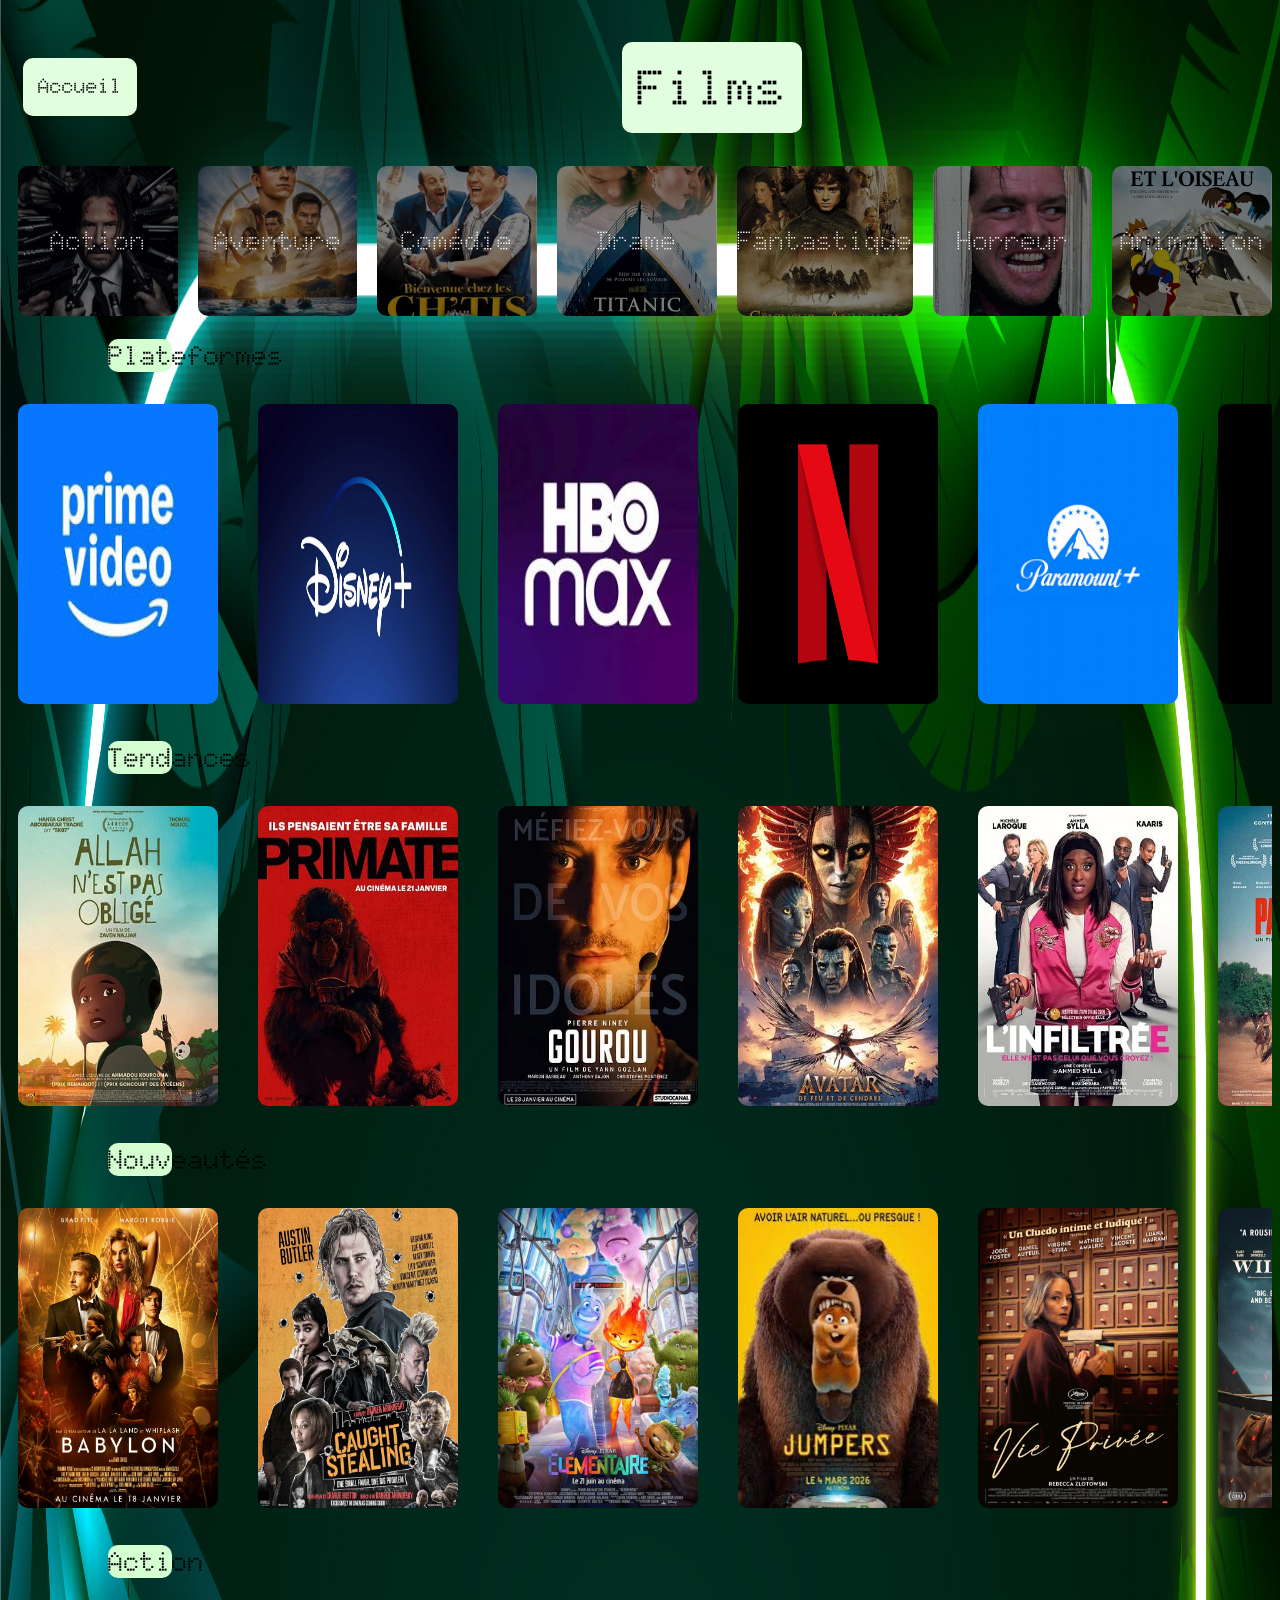
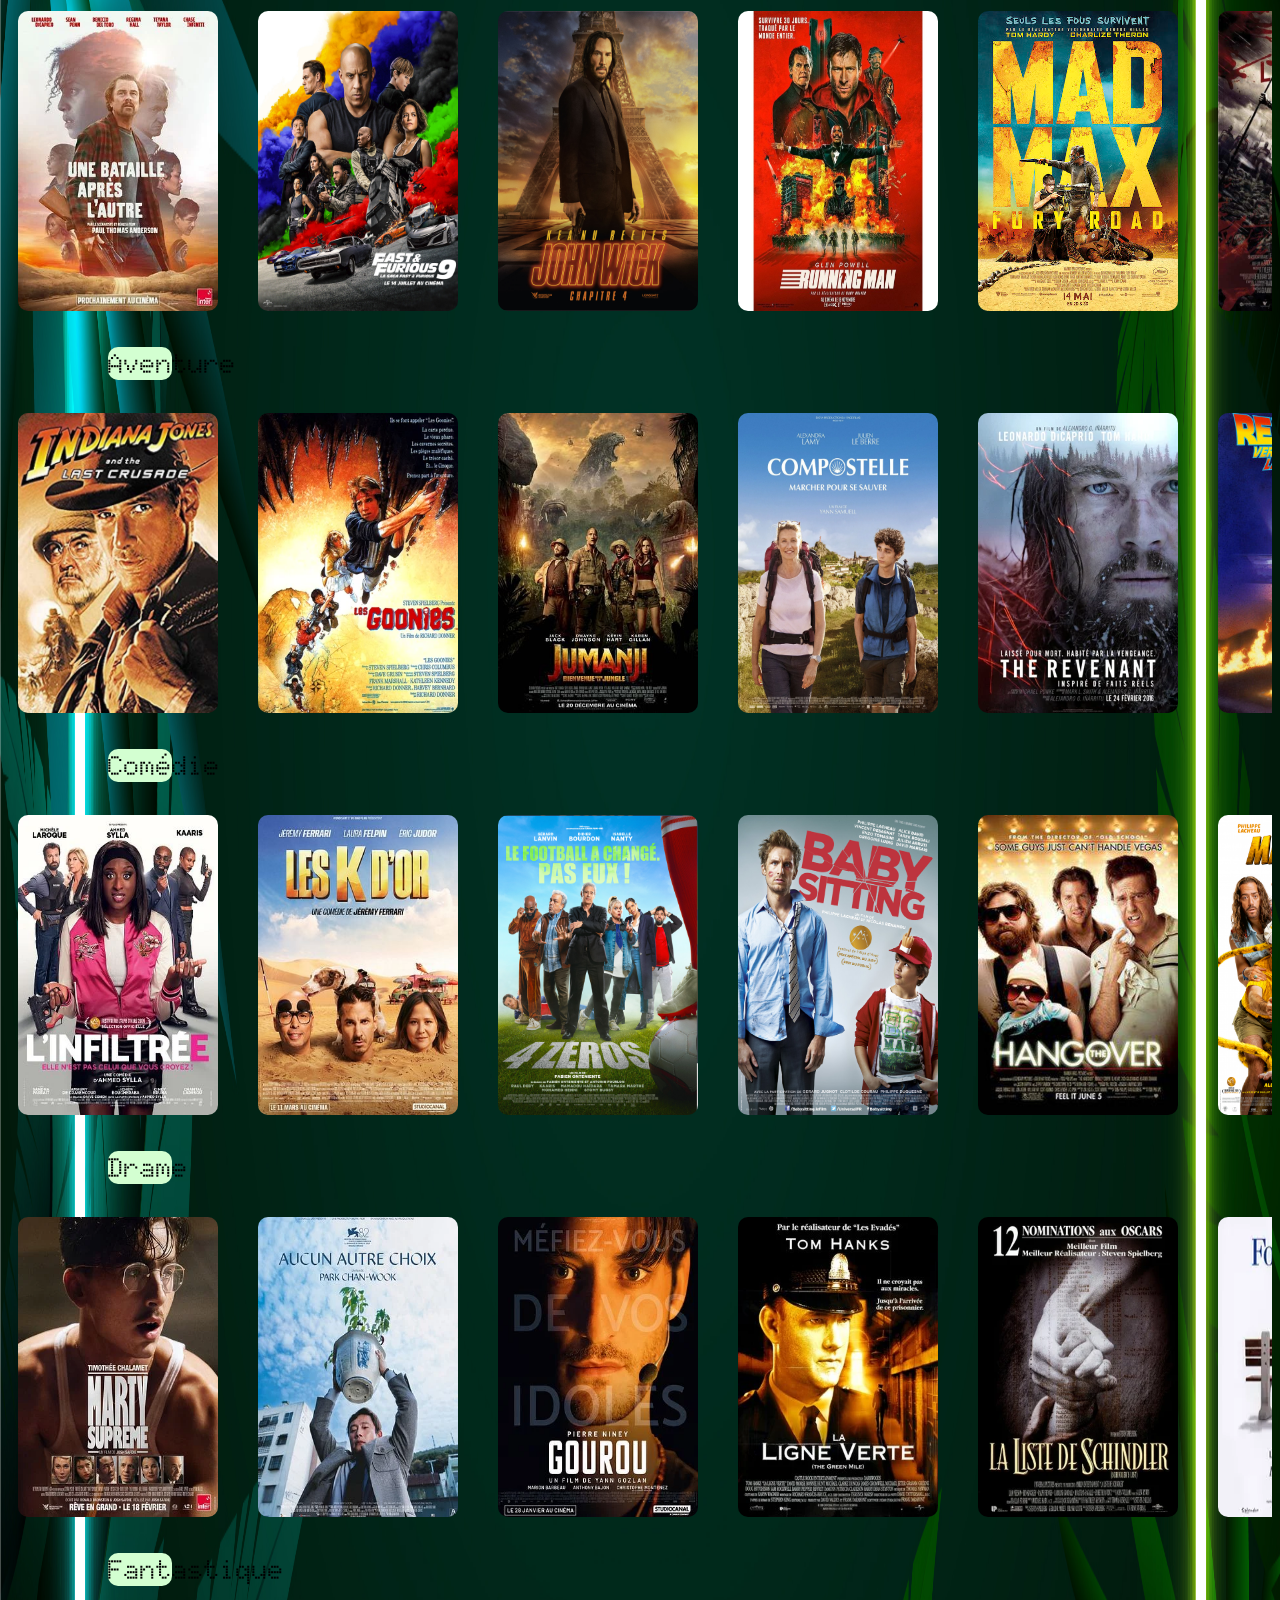
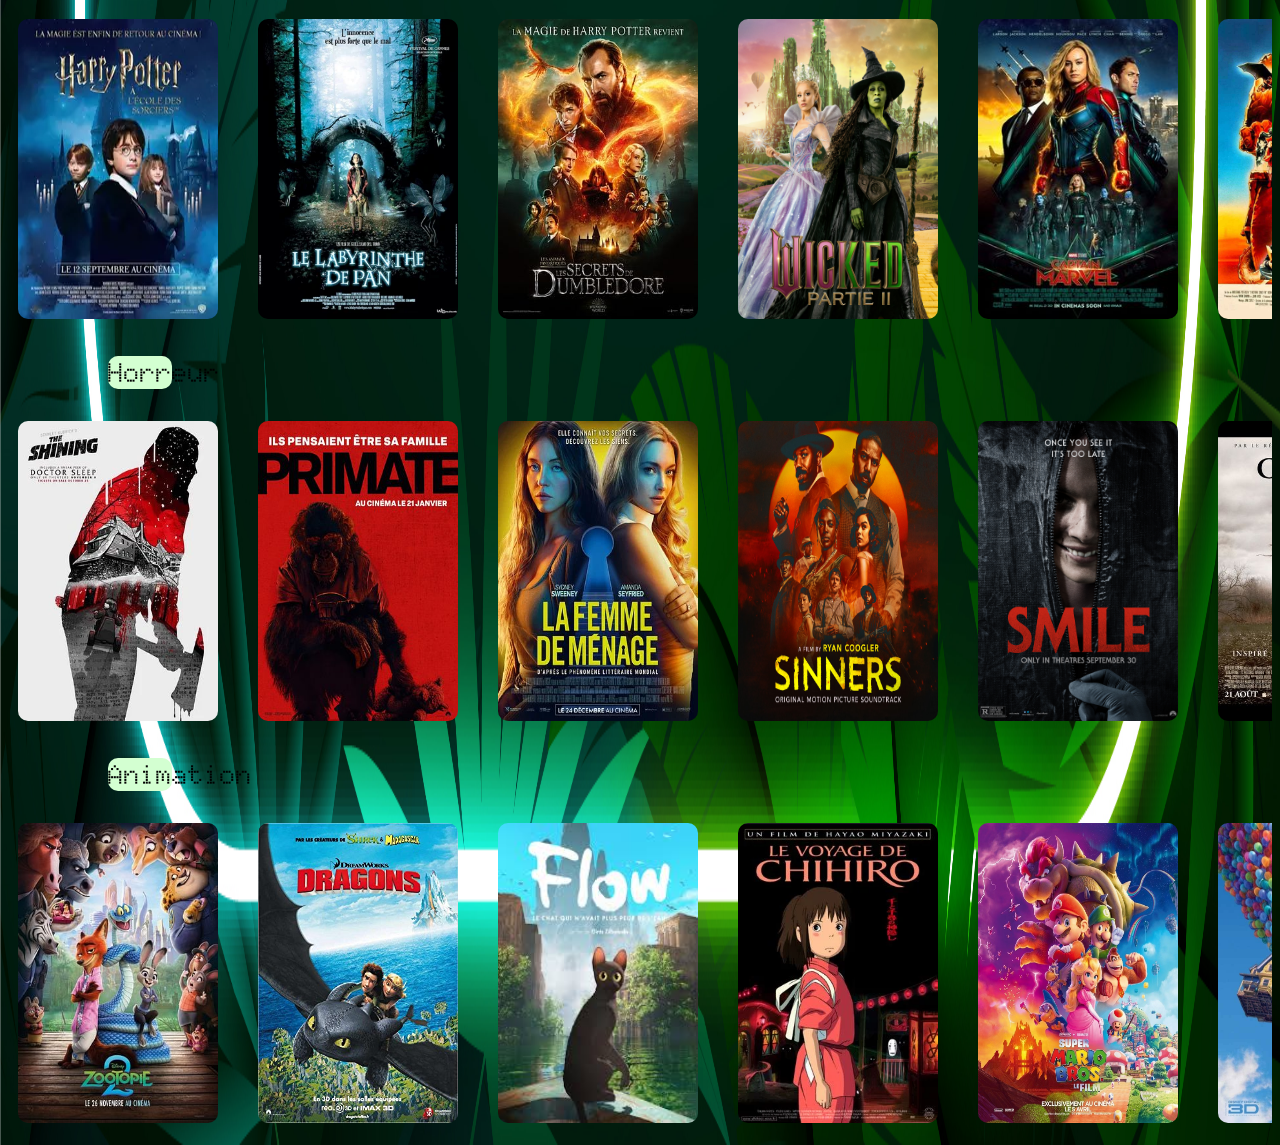
==== Films.html @ 675aacc3 "adada" ====
<!DOCTYPE html>

<html lang="en" xmlns="http://www.w3.org/1999/xhtml">
<head>
    <meta charset="utf-8" />
    <link rel="stylesheet" href="css/Films/styleF.css">
    <title>Films</title>
    <link rel="preconnect" href="https://fonts.googleapis.com">
    <link rel="preconnect" href="https://fonts.gstatic.com" crossorigin>
    <link href="https://fonts.googleapis.com/css2?family=Doto:wght@100..900&display=swap" rel="stylesheet">

</head>
<body>
    <div class="Titre">
    <a href="index.html">Accueil</a>
    <h1 id='TitrePrincipal'>Films</h1>
    </div>
    <div class="Genre">
        <a class="Genre1" href="#Action">Action</a>
        <a class="Genre2" href="#Aventure">Aventure</a>
        <a class="Genre3" href="#Comédie">Comédie</a>
        <a class="Genre4" href="#Drame">Drame</a>
        <a class="Genre5" href="#Fantastique">Fantastique</a>
        <a class="Genre6" href="#Horreur">Horreur</a>
        <a class="Genre7" href="#Animation">Animation</a>
    </div>
    <h2>Plateformes</h2>
    <div class="Plateformes">
        <a href="https://movix.rodeo/movie/gVtOsmJpWNvXdMJ0Ee0ekRlBIB8uiptn9DumTd"><img src="/image/imagesbackground/primevideo.jpg"></a>
        <a href=""><img src="/image/imagesbackground/Disney-plus.jpg"></a>
        <a href="https://movix.rodeo/movie/11q8CcEzN9K5mr7B9c9yRDvc3Ty6F8pUR72YOcXy"><img src="/image/imagesbackground/HBOMax.jpg"></a>
        <a href=""><img src="/image/imagesbackground/Netflix.png"></a>
        <a href="https://movix.rodeo/movie/11qL6j2cN4Db5JMs4QyFKwOZmpXd35qDNuDPSImt"><img src="/image/imagesbackground/Paramount+.png"></a>
        <a href="https://movix.rodeo/movie/11qL6j2cN4Db5JMs4QyFKwOZmpXd35qDNuDPSImt"><img src="/image/imagesbackground/appleTV.png"></a>
    </div>
    <h2>Tendances</h2>
    <div class="Tendances">
        <a href="https://movix.rodeo/movie/gVtOsmJpWNvXdMJ0Ee0ekRlBIB8uiptn9DumTd"><img src="/image/Allah n_est pas obligé.webp"></a>
        <a href=""><img src="/image/Primate.jpg"></a>
        <a href="https://movix.rodeo/movie/11q8CcEzN9K5mr7B9c9yRDvc3Ty6F8pUR72YOcXy"><img src="/image/Gourou.webp"></a>
        <a href=""><img src="/image/Avatar _ feu et cendres.jpg"></a>
        <a href="https://movix.rodeo/movie/11qL6j2cN4Db5JMs4QyFKwOZmpXd35qDNuDPSImt"><img src="/image/L_infiltrée.webp"></a>
        <a><img src="/image/Palestine 36.jpg"></a>
    </div>
    <h2>Nouveautés</h2>
    <div class="Nouveautés">
        <a href="https://movix.rodeo/movie/gVtOsmJpWNvXdMJ0Ee0ekRlBIB8uiptn9DumTd"><img src="/image/babylon.webp"></a>
        <a href=""><img src="/image/caughtstealing.webp"></a>
        <a href="https://movix.rodeo/movie/11q8CcEzN9K5mr7B9c9yRDvc3Ty6F8pUR72YOcXy"><img src="/image/elementaire.webp"></a>
        <a href=""><img src="/image/jumpers.jpg"></a>
        <a href="https://movix.rodeo/movie/11qL6j2cN4Db5JMs4QyFKwOZmpXd35qDNuDPSImt"><img src="/image/vieprivée.jpg"></a>
        <a><img src="/image/williamtell.webp"></a>
    </div>
    <h2 id="Action">Action</h2>
    <div class="Action">
        <a href="https://movix.rodeo/movie/gVtOsmJpWNvXdMJ0Ee0ekRlBIB8uiptn9DumTd"><img src="/image/One_battle_after_another.webp"></a>
        <a href=""><img src="/image/fast-and-furious-9.jpg"></a>
        <a href="https://movix.rodeo/movie/11q8CcEzN9K5mr7B9c9yRDvc3Ty6F8pUR72YOcXy"><img src="/image/JohnWick.jpg"></a>
        <a href=""><img src="/image/RunningMan.jpg"></a>
        <a href="https://movix.rodeo/movie/11qL6j2cN4Db5JMs4QyFKwOZmpXd35qDNuDPSImt"><img src="/image/MadMax.jpeg"></a>
        <a><img src="/image/300-film-action.jpeg"></a>
    </div>
    <h2 id="Aventure">Aventure</h2>
    <div class="Aventure">
        <a href="https://movix.rodeo/movie/gVtOsmJpWNvXdMJ0Ee0ekRlBIB8uiptn9DumTd"><img src="/image/IndianaJones.jpeg"></a>
        <a href=""><img src="/image/les_goonies.webp"></a>
        <a href="https://movix.rodeo/movie/11q8CcEzN9K5mr7B9c9yRDvc3Ty6F8pUR72YOcXy"><img src="/image/jumanji.jpg"></a>
        <a href=""><img src="/image/compostelle.jpg"></a>
        <a href="https://movix.rodeo/movie/11qL6j2cN4Db5JMs4QyFKwOZmpXd35qDNuDPSImt"><img src="/image/the_revenant.webp"></a>
        <a><img src="/image/retourverslefuture.jpg"></a>
    </div>
    <h2 id="Comédie">Comédie</h2>
    <div class="Comédie">
        <a href="https://movix.rodeo/movie/gVtOsmJpWNvXdMJ0Ee0ekRlBIB8uiptn9DumTd"><img src="/image/L_infiltrée.webp"></a>
        <a href=""><img src="/image/Les K_Dor.jpg"></a>
        <a href="https://movix.rodeo/movie/11q8CcEzN9K5mr7B9c9yRDvc3Ty6F8pUR72YOcXy"><img src="/image/4-zeros-1.png"></a>
        <a href=""><img src="/image/babysitting.jpg"></a>
        <a href="https://movix.rodeo/movie/11qL6j2cN4Db5JMs4QyFKwOZmpXd35qDNuDPSImt"><img src="/image/verybadtrip.jpeg"></a>
        <a><img src="/image/marsupilami.png"></a>
    </div>
    <h2 id="Drame">Drame</h2>
    <div class="Drame">
        <a href="https://movix.rodeo/movie/gVtOsmJpWNvXdMJ0Ee0ekRlBIB8uiptn9DumTd"><img src="/image/Marty_Supreme.webp"></a>
        <a href=""><img src="/image/Aucun_autre_choix.webp"></a>
        <a href="https://movix.rodeo/movie/11q8CcEzN9K5mr7B9c9yRDvc3Ty6F8pUR72YOcXy"><img src="/image/Gourou.webp"></a>
        <a href=""><img src="/image/la_ligne_verte.webp"></a>
        <a href="https://movix.rodeo/movie/11qL6j2cN4Db5JMs4QyFKwOZmpXd35qDNuDPSImt"><img src="/image/la_liste_de_schindler.webp"></a>
        <a><img src="/image/forestgump.webp"></a>
    </div>
    <h2 id="Fantastique">Fantastique</h2>
    <div class="Fantastique">
        <a href="https://movix.rodeo/movie/gVtOsmJpWNvXdMJ0Ee0ekRlBIB8uiptn9DumTd"><img src="/image/harrypotter.webp"></a>
        <a href=""><img src="/image/le_labyrinthe_de_pan.webp"></a>
        <a href="https://movix.rodeo/movie/11q8CcEzN9K5mr7B9c9yRDvc3Ty6F8pUR72YOcXy"><img src="/image/secretsdumbledore.jpg"></a>
        <a href=""><img src="/image/wicked.avif"></a>
        <a href="https://movix.rodeo/movie/11qL6j2cN4Db5JMs4QyFKwOZmpXd35qDNuDPSImt"><img src="/image/captainmarvel.jpg"></a>
        <a><img src="/image/histoiresansfin.jpg"></a>
    </div>
    <h2 id="Horreur">Horreur</h2>
    <div class="Horreur">
        <a href="https://movix.rodeo/movie/gVtOsmJpWNvXdMJ0Ee0ekRlBIB8uiptn9DumTd"><img src="/image/The_Shining.webp"></a>
        <a href=""><img src="/image/Primate.jpg"></a>
        <a href="https://movix.rodeo/movie/11q8CcEzN9K5mr7B9c9yRDvc3Ty6F8pUR72YOcXy"><img src="/image/The Housemaid.webp"></a>
        <a href=""><img src="/image/Sinners.jpg"></a>
        <a href="https://movix.rodeo/movie/11qL6j2cN4Db5JMs4QyFKwOZmpXd35qDNuDPSImt"><img src="/image/smile.jpg"></a>
        <a><img src="/image/conjuring.jpg"></a>
    </div>
    <h2 id="Animation">Animation</h2>
    <div class="Animation">
        <a href="https://movix.rodeo/movie/gVtOsmJpWNvXdMJ0Ee0ekRlBIB8uiptn9DumTd"><img src="/image/Zootopie.jpg"></a>
        <a href=""><img src="/image/dragon.jpg"></a>
        <a href="https://movix.rodeo/movie/11q8CcEzN9K5mr7B9c9yRDvc3Ty6F8pUR72YOcXy"><img src="/image/flow.jpg"></a>
        <a href=""><img src="/image/le_voyage_de_chihiro.webp"></a>
        <a href="https://movix.rodeo/movie/11qL6j2cN4Db5JMs4QyFKwOZmpXd35qDNuDPSImt"><img src="/image/MarioBros.jpg"></a>
        <a><img src="/image/La-haut.jpg"></a>
    </div>
</body>
</html>
---- css/Films/styleF.css ----
body
{
    background-image: url("/image/imagesbackground/3417619.jpg");
    background-repeat:no-repeat;
    background-position:center center;
    background-size: 100% 100%;
}
h1{
    font-family:"Doto";
    text-align: center;
    font-size:50px;
    margin-left: 300px;
    margin-right: 300px;
}
.Genre{
    display:flex;
    gap: 20px;
    font-family:"Doto";
    margin-left: 10px;
    a{
        text-decoration: none;
        width: 250px;
        height:150px;
        border-radius: 10px;
        background-size: cover;
        background-position: center;
        text-align: center;
        line-height: 150px;
        color:white;
        font-size:1.7em;
        transition: transform 0.3s ease;
    }
    a:hover{
    transform: scale(1.1);
    }
    .Genre1{
        background-image: linear-gradient(rgba(0,0,0,0.5), rgba(0,0,0,0.5)),
                      url(/image/imagesbackground/johnwick.avif);
    }
    .Genre2{
        background-image: linear-gradient(rgba(0,0,0,0.5), rgba(0,0,0,0.5)),
                      url(/image/imagesbackground/uncharted.webp);
    }
    .Genre3{
        background-image: linear-gradient(rgba(0,0,0,0.5), rgba(0,0,0,0.5)),
                      url(/image/imagesbackground/chtis.webp);
    }
    .Genre4{
        background-image: linear-gradient(rgba(0,0,0,0.5), rgba(0,0,0,0.5)),
                      url(/image/imagesbackground/titanic.webp);
    }
    .Genre5{
        background-image: linear-gradient(rgba(0,0,0,0.5), rgba(0,0,0,0.5)),
                      url(/image/imagesbackground/seigneuranneaux.webp);
    }
    .Genre6{
        background-image: linear-gradient(rgba(0,0,0,0.5), rgba(0,0,0,0.5)),
                      url(/image/imagesbackground/shining.jpg);
    }
    .Genre7{
        background-image: linear-gradient(rgba(0,0,0,0.5), rgba(0,0,0,0.5)),
                      url(/image/imagesbackground/le-roi-et-loiseau.jpg.webp);
    }
}
.Tendances{
    display: flex;
    gap: 20px;
    overflow: hidden;
    img{
        width: 200px;
        height: 300px;
        margin:10px;
        border-radius:10px;
        background-size: cover;	
        flex-shrink: 0;
        transition: transform 0.3s ease;
    }
    img:hover{
        transform: scale(1.05);
    }
}
.Nouveautés{
    display: flex;
    gap: 20px;
    overflow: hidden;
    img{
        width: 200px;
        height: 300px;
        margin:10px;
        border-radius:10px;
        background-size: cover;	
        flex-shrink: 0;
        transition: transform 0.3s ease;
    }
    img:hover{
        transform: scale(1.05);
    }
}
.Action{
    display: flex;
    gap: 20px;
    overflow: hidden;
    img{
        width: 200px;
        height: 300px;
        margin:10px;
        border-radius:10px;
        background-size: cover;	
        flex-shrink: 0;
        transition: transform 0.3s ease;
    }
    img:hover{
        transform: scale(1.05);
    }
}
.Aventure{
    display: flex;
    gap: 20px;
    overflow: hidden;
    img{
        width: 200px;
        height: 300px;
        margin:10px;
        border-radius:10px;
        background-size: cover;	
        flex-shrink: 0;
        transition: transform 0.3s ease;
    }
    img:hover{
        transform: scale(1.05);
    }
}
.Comédie{
    display: flex;
    gap: 20px;
    overflow: hidden;
    img{
        width: 200px;
        height: 300px;
        margin:10px;
        border-radius:10px;
        background-size: cover;	
        flex-shrink: 0;
        transition: transform 0.3s ease;
    }
    img:hover{
        transform: scale(1.05);
    }
}
.Drame{
    display: flex;
    gap: 20px;
    overflow: hidden;
    img{
        width: 200px;
        height: 300px;
        margin:10px;
        border-radius:10px;
        background-size: cover;	
        flex-shrink: 0;
        transition: transform 0.3s ease;
    }
    img:hover{
        transform: scale(1.05);
    }
}
.Fantastique{
    display: flex;
    gap: 20px;
    overflow: hidden;
    img{
        width: 200px;
        height: 300px;
        margin:10px;
        border-radius:10px;
        background-size: cover;	
        flex-shrink: 0;
        transition: transform 0.3s ease;
    }
    img:hover{
        transform: scale(1.05);
    }
}
.Horreur{
    display: flex;
    gap: 20px;
    overflow: hidden;
    img{
        width: 200px;
        height: 300px;
        margin:10px;
        border-radius:10px;
        background-size: cover;	
        flex-shrink: 0;
        transition: transform 0.3s ease;
    }
    img:hover{
        transform: scale(1.05);
    }
}
.Animation{
    display: flex;
    gap: 20px;
    overflow: hidden;
    img{
        width: 200px;
        height: 300px;
        margin:10px;
        border-radius:10px;
        background-size: cover;	
        flex-shrink: 0;
        transition: transform 0.3s ease;
    }
    img:hover{
        transform: scale(1.05);
    }
}
h2{
    background-color:rgb(211, 255, 209);
    border-radius:10px;
    font-size:1.7em;
    font-family:"Doto";
    text-align: center;
    margin-left: 100px;
    margin-right: 1100px;
}
.Plateformes{
    display: flex;
    gap: 20px;
    overflow: hidden;
    img{
        width: 200px;
        height: 300px;
        margin:10px;
        border-radius:10px;
        background-size: cover;	
        flex-shrink: 0;
        transition: transform 0.3s ease;
    }
    img:hover{
        transform: scale(1.05);
    }
}
.Titre{
    display:flex;
    #TitrePrincipal{
        border-radius: 10px;
        background-color:rgb(225, 255, 222);
        margin-left: 485px;
        padding:15px;
    }
    a{
        text-decoration: none;
        border-radius: 10px;
        background-color:rgb(225, 255, 222);
        margin-left: 15px;
        padding:15px;   
        font-family:"Doto";
        font-size: 1.3em;
        color:black;
        font-weight: bold;
        margin-top: 50px;
        margin-bottom: 50px;
        transition: transform 0.3s ease;
    }
    a:hover{
        transform: scale(1.1);
    }
    #Accueil{
        background-color:rgb(225, 255, 222) ;
        border-radius:10px;
        font-family: "Doto";
        line-height: 120px;
        margin:10px;
        padding:2px;
        border-spacing: 15px;
    }
}
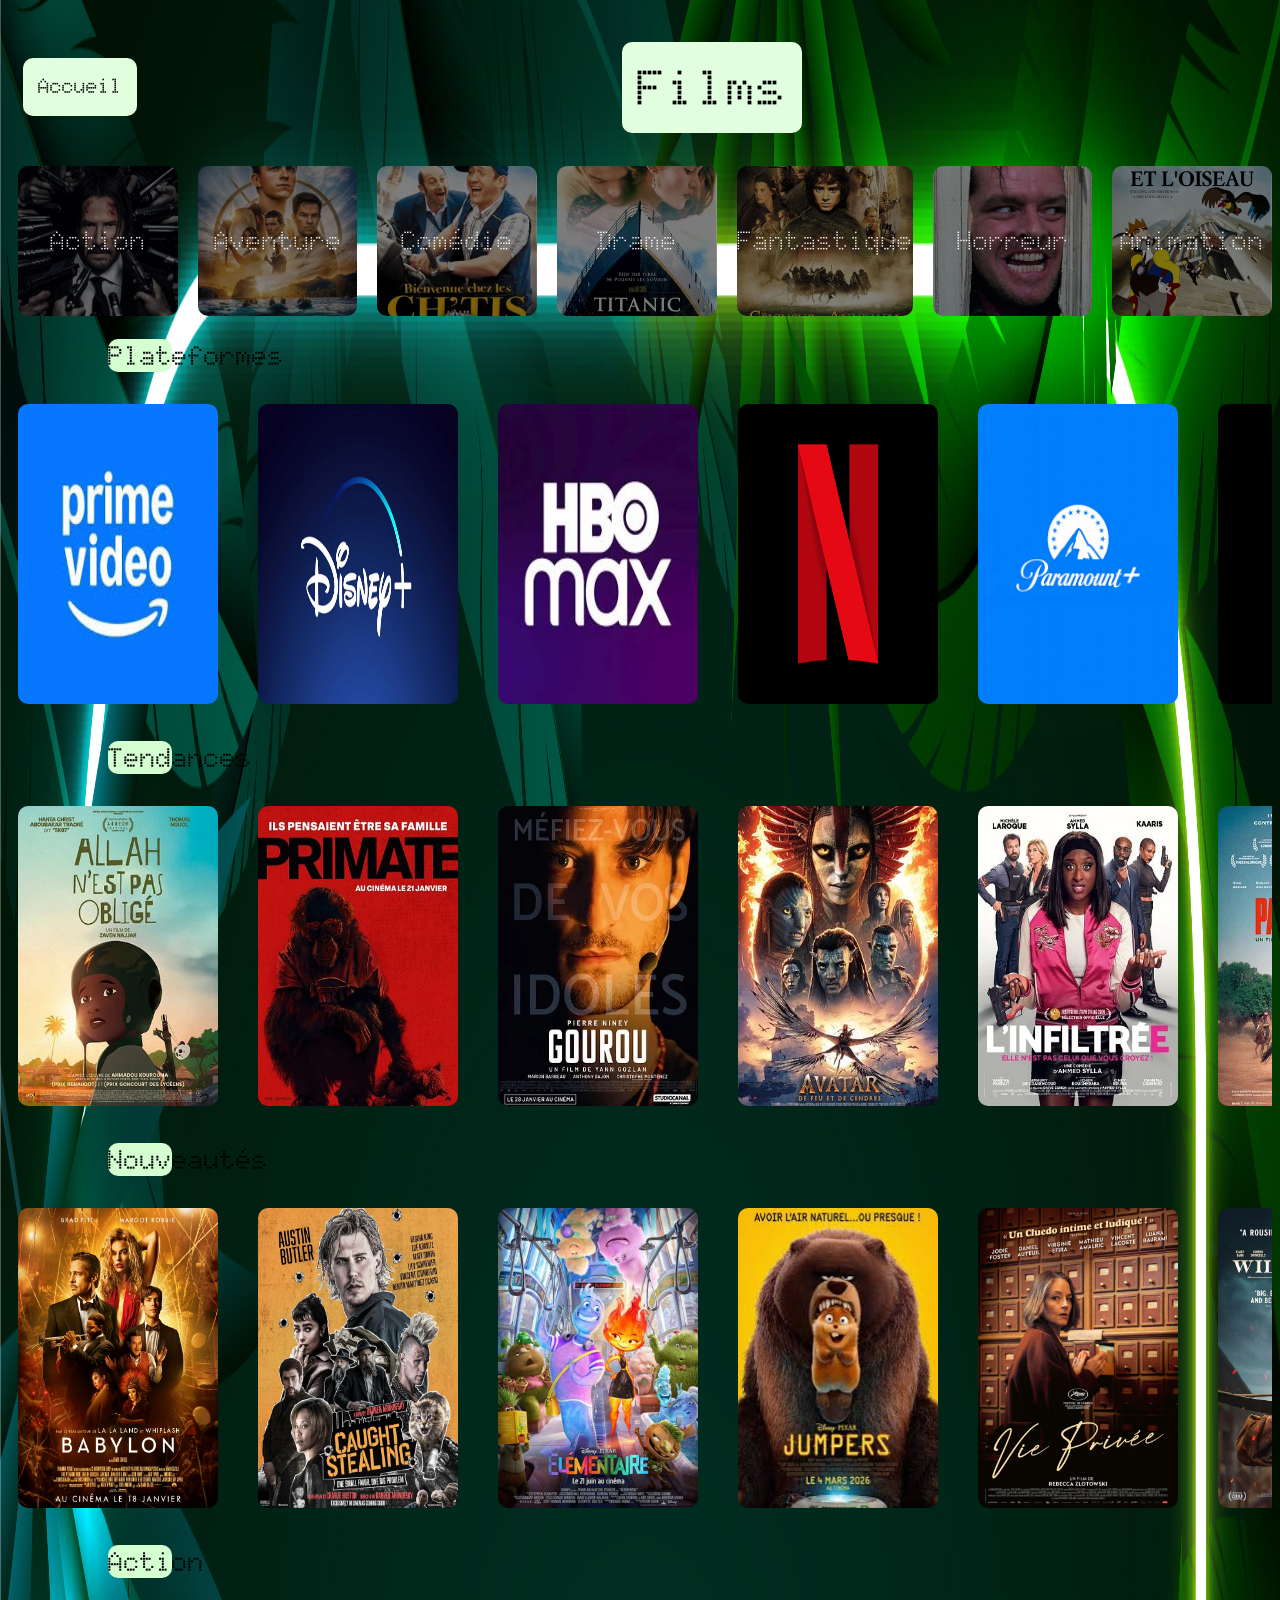
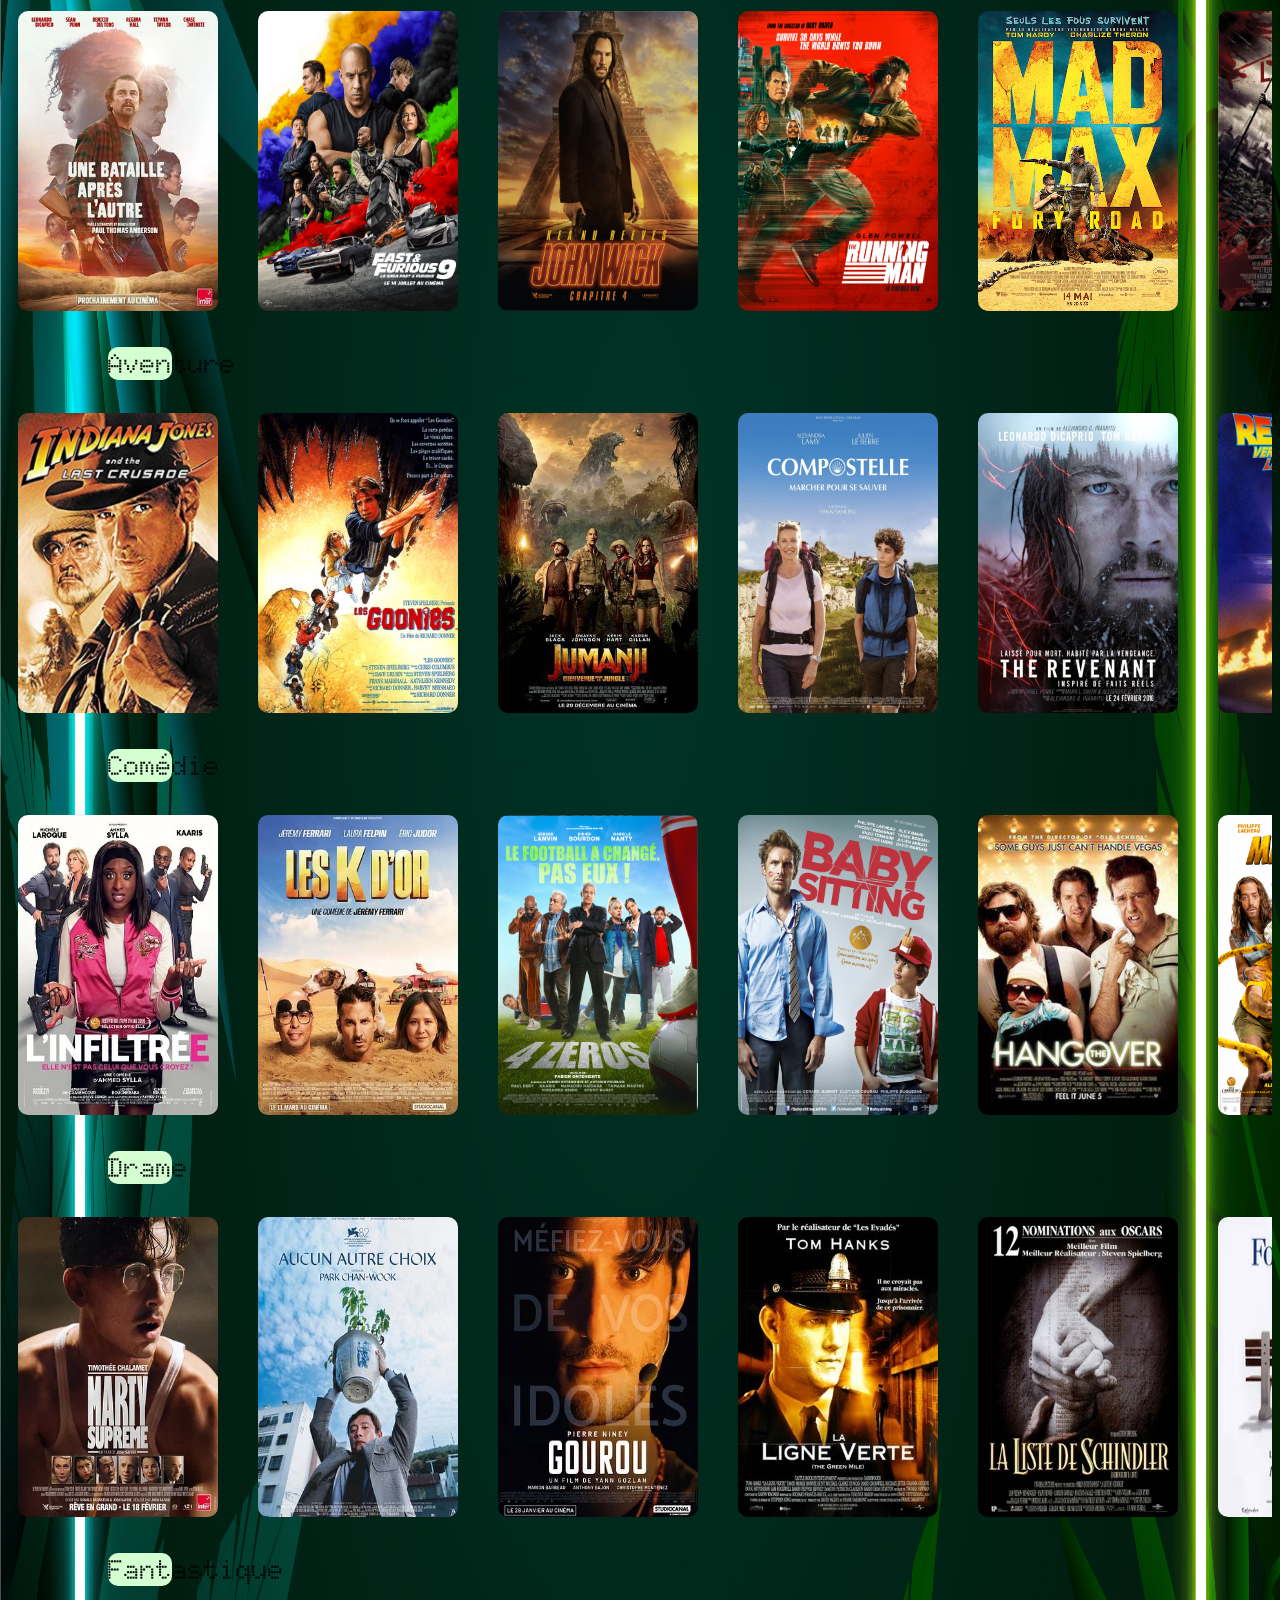
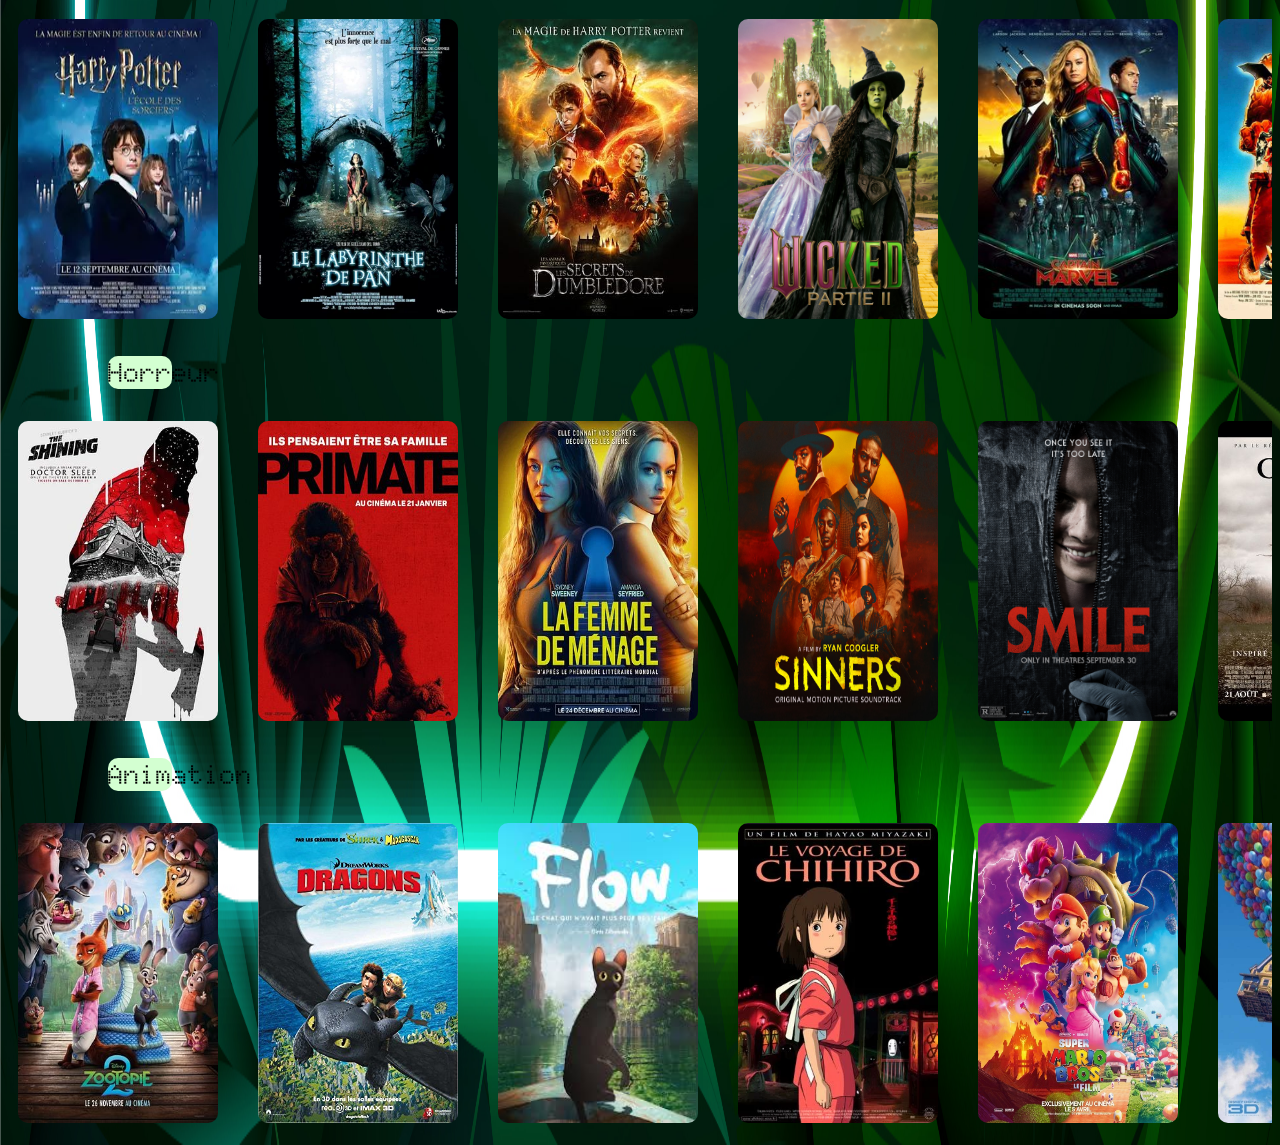
==== commit 48670fe8: "adadad" ====
--- a/Films.html
+++ b/Films.html
@@ -26,93 +26,93 @@
     </div>
     <h2>Plateformes</h2>
     <div class="Plateformes">
-        <a href="https://movix.rodeo/movie/gVtOsmJpWNvXdMJ0Ee0ekRlBIB8uiptn9DumTd"><img src="/image/imagesbackground/primevideo.jpg"></a>
-        <a href=""><img src="/image/imagesbackground/Disney-plus.jpg"></a>
-        <a href="https://movix.rodeo/movie/11q8CcEzN9K5mr7B9c9yRDvc3Ty6F8pUR72YOcXy"><img src="/image/imagesbackground/HBOMax.jpg"></a>
-        <a href=""><img src="/image/imagesbackground/Netflix.png"></a>
-        <a href="https://movix.rodeo/movie/11qL6j2cN4Db5JMs4QyFKwOZmpXd35qDNuDPSImt"><img src="/image/imagesbackground/Paramount+.png"></a>
-        <a href="https://movix.rodeo/movie/11qL6j2cN4Db5JMs4QyFKwOZmpXd35qDNuDPSImt"><img src="/image/imagesbackground/appleTV.png"></a>
+        <a href="https://movix.rodeo/movie/gVtOsmJpWNvXdMJ0Ee0ekRlBIB8uiptn9DumTd"><img src="/image/imagesbackground/primevideo.jpg" alt="affiche film Prime Video"></a>
+        <a href=""><img src="/image/imagesbackground/Disney-plus.jpg" alt="affiche film Disney+"></a>
+        <a href="https://movix.rodeo/movie/11q8CcEzN9K5mr7B9c9yRDvc3Ty6F8pUR72YOcXy"><img src="/image/imagesbackground/HBOMax.jpg" alt="affiche film HBO Max"></a>
+        <a href=""><img src="/image/imagesbackground/Netflix.png" alt="affiche film Netflix"></a>
+        <a href="https://movix.rodeo/movie/11qL6j2cN4Db5JMs4QyFKwOZmpXd35qDNuDPSImt"><img src="/image/imagesbackground/Paramount+.png" alt="affiche film Paramount+"></a>
+        <a href="https://movix.rodeo/movie/11qL6j2cN4Db5JMs4QyFKwOZmpXd35qDNuDPSImt"><img src="/image/imagesbackground/appleTV.png" alt="affiche film Apple TV"></a>
     </div>
     <h2>Tendances</h2>
     <div class="Tendances">
-        <a href="https://movix.rodeo/movie/gVtOsmJpWNvXdMJ0Ee0ekRlBIB8uiptn9DumTd"><img src="/image/Allah n_est pas obligé.webp"></a>
-        <a href=""><img src="/image/Primate.jpg"></a>
-        <a href="https://movix.rodeo/movie/11q8CcEzN9K5mr7B9c9yRDvc3Ty6F8pUR72YOcXy"><img src="/image/Gourou.webp"></a>
-        <a href=""><img src="/image/Avatar _ feu et cendres.jpg"></a>
-        <a href="https://movix.rodeo/movie/11qL6j2cN4Db5JMs4QyFKwOZmpXd35qDNuDPSImt"><img src="/image/L_infiltrée.webp"></a>
-        <a><img src="/image/Palestine 36.jpg"></a>
+        <a href="https://movix.rodeo/movie/gVtOsmJpWNvXdMJ0Ee0ekRlBIB8uiptn9DumTd"><img src="/image/Allah n_est pas obligé.webp" alt="affiche film Allah n'est pas obligé"></a>
+        <a href=""><img src="/image/Primate.jpg" alt="affiche film Primate"></a>
+        <a href="https://movix.rodeo/movie/11q8CcEzN9K5mr7B9c9yRDvc3Ty6F8pUR72YOcXy"><img src="/image/Gourou.webp" alt="affiche film Gourou"></a>
+        <a href=""><img src="/image/Avatar _ feu et cendres.jpg" alt="affiche film Avatar _ feu et cendres"></a>
+        <a href="https://movix.rodeo/movie/11qL6j2cN4Db5JMs4QyFKwOZmpXd35qDNuDPSImt"><img src="/image/L_infiltrée.webp" alt="affiche film L'Infiltrée"></a>
+        <a><img src="/image/Palestine 36.jpg" alt="affiche film Palestine 36"></a>
     </div>
     <h2>Nouveautés</h2>
     <div class="Nouveautés">
-        <a href="https://movix.rodeo/movie/gVtOsmJpWNvXdMJ0Ee0ekRlBIB8uiptn9DumTd"><img src="/image/babylon.webp"></a>
-        <a href=""><img src="/image/caughtstealing.webp"></a>
-        <a href="https://movix.rodeo/movie/11q8CcEzN9K5mr7B9c9yRDvc3Ty6F8pUR72YOcXy"><img src="/image/elementaire.webp"></a>
-        <a href=""><img src="/image/jumpers.jpg"></a>
-        <a href="https://movix.rodeo/movie/11qL6j2cN4Db5JMs4QyFKwOZmpXd35qDNuDPSImt"><img src="/image/vieprivée.jpg"></a>
-        <a><img src="/image/williamtell.webp"></a>
+        <a href="https://movix.rodeo/movie/gVtOsmJpWNvXdMJ0Ee0ekRlBIB8uiptn9DumTd"><img src="/image/babylon.webp" alt="affiche film Babylon"></a>
+        <a href=""><img src="/image/caughtstealing.webp" alt="affiche film Caught Stealing"></a>
+        <a href="https://movix.rodeo/movie/11q8CcEzN9K5mr7B9c9yRDvc3Ty6F8pUR72YOcXy"><img src="/image/elementaire.webp" alt="affiche film Élémentaire"></a>
+        <a href=""><img src="/image/jumpers.jpg" alt="affiche film Jumpers" alt="affiche film Jumpers"></a>
+        <a href="https://movix.rodeo/movie/11qL6j2cN4Db5JMs4QyFKwOZmpXd35qDNuDPSImt"><img src="/image/vieprivée.jpg" alt="affiche film Vie privée"></a>
+        <a><img src="/image/williamtell.webp" alt="affiche film William Tell"></a>
     </div>
     <h2 id="Action">Action</h2>
     <div class="Action">
-        <a href="https://movix.rodeo/movie/gVtOsmJpWNvXdMJ0Ee0ekRlBIB8uiptn9DumTd"><img src="/image/One_battle_after_another.webp"></a>
-        <a href=""><img src="/image/fast-and-furious-9.jpg"></a>
-        <a href="https://movix.rodeo/movie/11q8CcEzN9K5mr7B9c9yRDvc3Ty6F8pUR72YOcXy"><img src="/image/JohnWick.jpg"></a>
-        <a href=""><img src="/image/RunningMan.jpg"></a>
-        <a href="https://movix.rodeo/movie/11qL6j2cN4Db5JMs4QyFKwOZmpXd35qDNuDPSImt"><img src="/image/MadMax.jpeg"></a>
-        <a><img src="/image/300-film-action.jpeg"></a>
+        <a href="https://movix.rodeo/movie/gVtOsmJpWNvXdMJ0Ee0ekRlBIB8uiptn9DumTd"><img src="/image/One_battle_after_another.webp" alt="affiche film One Battle After Another"></a>
+        <a href=""><img src="/image/fast-and-furious-9.jpg" alt="affiche film Fast & Furious 9"></a>
+        <a href="https://movix.rodeo/movie/11q8CcEzN9K5mr7B9c9yRDvc3Ty6F8pUR72YOcXy"><img src="/image/JohnWick.jpg" alt="affiche film John Wick"></a>
+        <a href=""><img src="/image/runningMan.jpg" alt="affiche film Running Man"></a>
+        <a href="https://movix.rodeo/movie/11qL6j2cN4Db5JMs4QyFKwOZmpXd35qDNuDPSImt"><img src="/image/MadMax.jpeg" alt="affiche film Mad Max"></a>
+        <a><img src="/image/300-film-action.jpeg" alt="affiche film 300"></a>
     </div>
     <h2 id="Aventure">Aventure</h2>
     <div class="Aventure">
-        <a href="https://movix.rodeo/movie/gVtOsmJpWNvXdMJ0Ee0ekRlBIB8uiptn9DumTd"><img src="/image/IndianaJones.jpeg"></a>
-        <a href=""><img src="/image/les_goonies.webp"></a>
-        <a href="https://movix.rodeo/movie/11q8CcEzN9K5mr7B9c9yRDvc3Ty6F8pUR72YOcXy"><img src="/image/jumanji.jpg"></a>
-        <a href=""><img src="/image/compostelle.jpg"></a>
-        <a href="https://movix.rodeo/movie/11qL6j2cN4Db5JMs4QyFKwOZmpXd35qDNuDPSImt"><img src="/image/the_revenant.webp"></a>
-        <a><img src="/image/retourverslefuture.jpg"></a>
+        <a href="https://movix.rodeo/movie/gVtOsmJpWNvXdMJ0Ee0ekRlBIB8uiptn9DumTd"><img src="/image/IndianaJones.jpeg" alt="affiche film Indiana Jones"></a>
+        <a href=""><img src="/image/les_goonies.webp" alt="affiche film Les Goonies"></a>
+        <a href="https://movix.rodeo/movie/11q8CcEzN9K5mr7B9c9yRDvc3Ty6F8pUR72YOcXy"><img src="/image/jumanji.jpg" alt="affiche film Jumanji"></a>
+        <a href=""><img src="/image/compostelle.jpg" alt="affiche film Compostelle"></a>
+        <a href="https://movix.rodeo/movie/11qL6j2cN4Db5JMs4QyFKwOZmpXd35qDNuDPSImt"><img src="/image/the_revenant.webp" alt="affiche film The Revenant"></a>
+        <a><img src="/image/retourverslefuture.jpg" alt="affiche film Retour vers le future"></a>
     </div>
     <h2 id="Comédie">Comédie</h2>
     <div class="Comédie">
-        <a href="https://movix.rodeo/movie/gVtOsmJpWNvXdMJ0Ee0ekRlBIB8uiptn9DumTd"><img src="/image/L_infiltrée.webp"></a>
-        <a href=""><img src="/image/Les K_Dor.jpg"></a>
-        <a href="https://movix.rodeo/movie/11q8CcEzN9K5mr7B9c9yRDvc3Ty6F8pUR72YOcXy"><img src="/image/4-zeros-1.png"></a>
-        <a href=""><img src="/image/babysitting.jpg"></a>
-        <a href="https://movix.rodeo/movie/11qL6j2cN4Db5JMs4QyFKwOZmpXd35qDNuDPSImt"><img src="/image/verybadtrip.jpeg"></a>
-        <a><img src="/image/marsupilami.png"></a>
+        <a href="https://movix.rodeo/movie/gVtOsmJpWNvXdMJ0Ee0ekRlBIB8uiptn9DumTd"><img src="/image/L_infiltrée.webp" alt="affiche film L'Infiltrée"></a>
+        <a href=""><img src="/image/Les K_Dor.jpg" alt="affiche film Les K_Dor"></a>
+        <a href="https://movix.rodeo/movie/11q8CcEzN9K5mr7B9c9yRDvc3Ty6F8pUR72YOcXy"><img src="/image/4-zeros-1.png" alt="affiche film 4 Zeros 1"></a>
+        <a href=""><img src="/image/babysitting.jpg" alt="affiche film Babysitting"></a>
+        <a href="https://movix.rodeo/movie/11qL6j2cN4Db5JMs4QyFKwOZmpXd35qDNuDPSImt"><img src="/image/verybadtrip.jpeg" alt="affiche film Verybadtrip"></a>
+        <a><img src="/image/marsupilami.png" alt="affiche film Marsupilami"></a>
     </div>
     <h2 id="Drame">Drame</h2>
     <div class="Drame">
-        <a href="https://movix.rodeo/movie/gVtOsmJpWNvXdMJ0Ee0ekRlBIB8uiptn9DumTd"><img src="/image/Marty_Supreme.webp"></a>
-        <a href=""><img src="/image/Aucun_autre_choix.webp"></a>
-        <a href="https://movix.rodeo/movie/11q8CcEzN9K5mr7B9c9yRDvc3Ty6F8pUR72YOcXy"><img src="/image/Gourou.webp"></a>
-        <a href=""><img src="/image/la_ligne_verte.webp"></a>
-        <a href="https://movix.rodeo/movie/11qL6j2cN4Db5JMs4QyFKwOZmpXd35qDNuDPSImt"><img src="/image/la_liste_de_schindler.webp"></a>
-        <a><img src="/image/forestgump.webp"></a>
+        <a href="https://movix.rodeo/movie/gVtOsmJpWNvXdMJ0Ee0ekRlBIB8uiptn9DumTd"><img src="/image/Marty_Supreme.webp" alt="affiche film Marty Supreme"></a>
+        <a href=""><img src="/image/Aucun_autre_choix.webp" alt="affiche film Aucun autre choix"></a>
+        <a href="https://movix.rodeo/movie/11q8CcEzN9K5mr7B9c9yRDvc3Ty6F8pUR72YOcXy"><img src="/image/Gourou.webp" alt="affiche film Gourou"></a>
+        <a href=""><img src="/image/la_ligne_verte.webp" alt="affiche film La ligne verte"></a>
+        <a href="https://movix.rodeo/movie/11qL6j2cN4Db5JMs4QyFKwOZmpXd35qDNuDPSImt"><img src="/image/la_liste_de_schindler.webp" alt="affiche film La liste de Schindler"></a>
+        <a><img src="/image/forestgump.webp" alt="affiche film Forrest Gump"></a>
     </div>
     <h2 id="Fantastique">Fantastique</h2>
     <div class="Fantastique">
-        <a href="https://movix.rodeo/movie/gVtOsmJpWNvXdMJ0Ee0ekRlBIB8uiptn9DumTd"><img src="/image/harrypotter.webp"></a>
-        <a href=""><img src="/image/le_labyrinthe_de_pan.webp"></a>
-        <a href="https://movix.rodeo/movie/11q8CcEzN9K5mr7B9c9yRDvc3Ty6F8pUR72YOcXy"><img src="/image/secretsdumbledore.jpg"></a>
-        <a href=""><img src="/image/wicked.avif"></a>
-        <a href="https://movix.rodeo/movie/11qL6j2cN4Db5JMs4QyFKwOZmpXd35qDNuDPSImt"><img src="/image/captainmarvel.jpg"></a>
-        <a><img src="/image/histoiresansfin.jpg"></a>
+        <a href="https://movix.rodeo/movie/gVtOsmJpWNvXdMJ0Ee0ekRlBIB8uiptn9DumTd"><img src="/image/harrypotter.webp" alt="affiche film Harry Potter"></a>
+        <a href=""><img src="/image/le_labyrinthe_de_pan.webp" alt="affiche film Le labyrinthe de Pan"></a>
+        <a href="https://movix.rodeo/movie/11q8CcEzN9K5mr7B9c9yRDvc3Ty6F8pUR72YOcXy"><img src="/image/secretsdumbledore.jpg" alt="affiche film Secrets de Dumbledore"></a>
+        <a href=""><img src="/image/wicked.avif" alt="affiche film Wicked"></a>
+        <a href="https://movix.rodeo/movie/11qL6j2cN4Db5JMs4QyFKwOZmpXd35qDNuDPSImt"><img src="/image/captainmarvel.jpg" alt="affiche film Captain Marvel"></a>
+        <a><img src="/image/histoiresansfin.jpg" alt="affiche film Histoire sans fin"></a>
     </div>
     <h2 id="Horreur">Horreur</h2>
     <div class="Horreur">
-        <a href="https://movix.rodeo/movie/gVtOsmJpWNvXdMJ0Ee0ekRlBIB8uiptn9DumTd"><img src="/image/The_Shining.webp"></a>
-        <a href=""><img src="/image/Primate.jpg"></a>
-        <a href="https://movix.rodeo/movie/11q8CcEzN9K5mr7B9c9yRDvc3Ty6F8pUR72YOcXy"><img src="/image/The Housemaid.webp"></a>
-        <a href=""><img src="/image/Sinners.jpg"></a>
-        <a href="https://movix.rodeo/movie/11qL6j2cN4Db5JMs4QyFKwOZmpXd35qDNuDPSImt"><img src="/image/smile.jpg"></a>
-        <a><img src="/image/conjuring.jpg"></a>
+        <a href="https://movix.rodeo/movie/gVtOsmJpWNvXdMJ0Ee0ekRlBIB8uiptn9DumTd"><img src="/image/The_Shining.webp" alt="affiche film The Shining"></a>
+        <a href=""><img src="/image/Primate.jpg" alt="affiche film Primate"></a>
+        <a href="https://movix.rodeo/movie/11q8CcEzN9K5mr7B9c9yRDvc3Ty6F8pUR72YOcXy"><img src="/image/The Housemaid.webp" alt="affiche film The Housemaid"></a>
+        <a href=""><img src="/image/Sinners.jpg" alt="affiche film Sinners"></a>
+        <a href="https://movix.rodeo/movie/11qL6j2cN4Db5JMs4QyFKwOZmpXd35qDNuDPSImt"><img src="/image/smile.jpg" alt="affiche film Smile"></a>
+        <a><img src="/image/conjuring.jpg" alt="affiche film Conjuring"></a>
     </div>
     <h2 id="Animation">Animation</h2>
     <div class="Animation">
-        <a href="https://movix.rodeo/movie/gVtOsmJpWNvXdMJ0Ee0ekRlBIB8uiptn9DumTd"><img src="/image/Zootopie.jpg"></a>
-        <a href=""><img src="/image/dragon.jpg"></a>
-        <a href="https://movix.rodeo/movie/11q8CcEzN9K5mr7B9c9yRDvc3Ty6F8pUR72YOcXy"><img src="/image/flow.jpg"></a>
-        <a href=""><img src="/image/le_voyage_de_chihiro.webp"></a>
-        <a href="https://movix.rodeo/movie/11qL6j2cN4Db5JMs4QyFKwOZmpXd35qDNuDPSImt"><img src="/image/MarioBros.jpg"></a>
-        <a><img src="/image/La-haut.jpg"></a>
+        <a href="https://movix.rodeo/movie/gVtOsmJpWNvXdMJ0Ee0ekRlBIB8uiptn9DumTd"><img src="/image/Zootopie.jpg" alt="affiche film Zootopie"></a>
+        <a href=""><img src="/image/dragon.jpg" alt="affiche film Dragon"></a>
+        <a href="https://movix.rodeo/movie/11q8CcEzN9K5mr7B9c9yRDvc3Ty6F8pUR72YOcXy"><img src="/image/flow.jpg" alt="affiche film Flow"></a>
+        <a href=""><img src="/image/le_voyage_de_chihiro.webp" alt="affiche film Le voyage de Chihiro"></a>
+        <a href="https://movix.rodeo/movie/11qL6j2cN4Db5JMs4QyFKwOZmpXd35qDNuDPSImt"><img src="/image/MarioBros.jpg" alt="affiche film Mario Bros"></a>
+        <a><img src="/image/La-haut.jpg" alt="affiche film La haut"></a>
     </div>
 </body>
 </html>
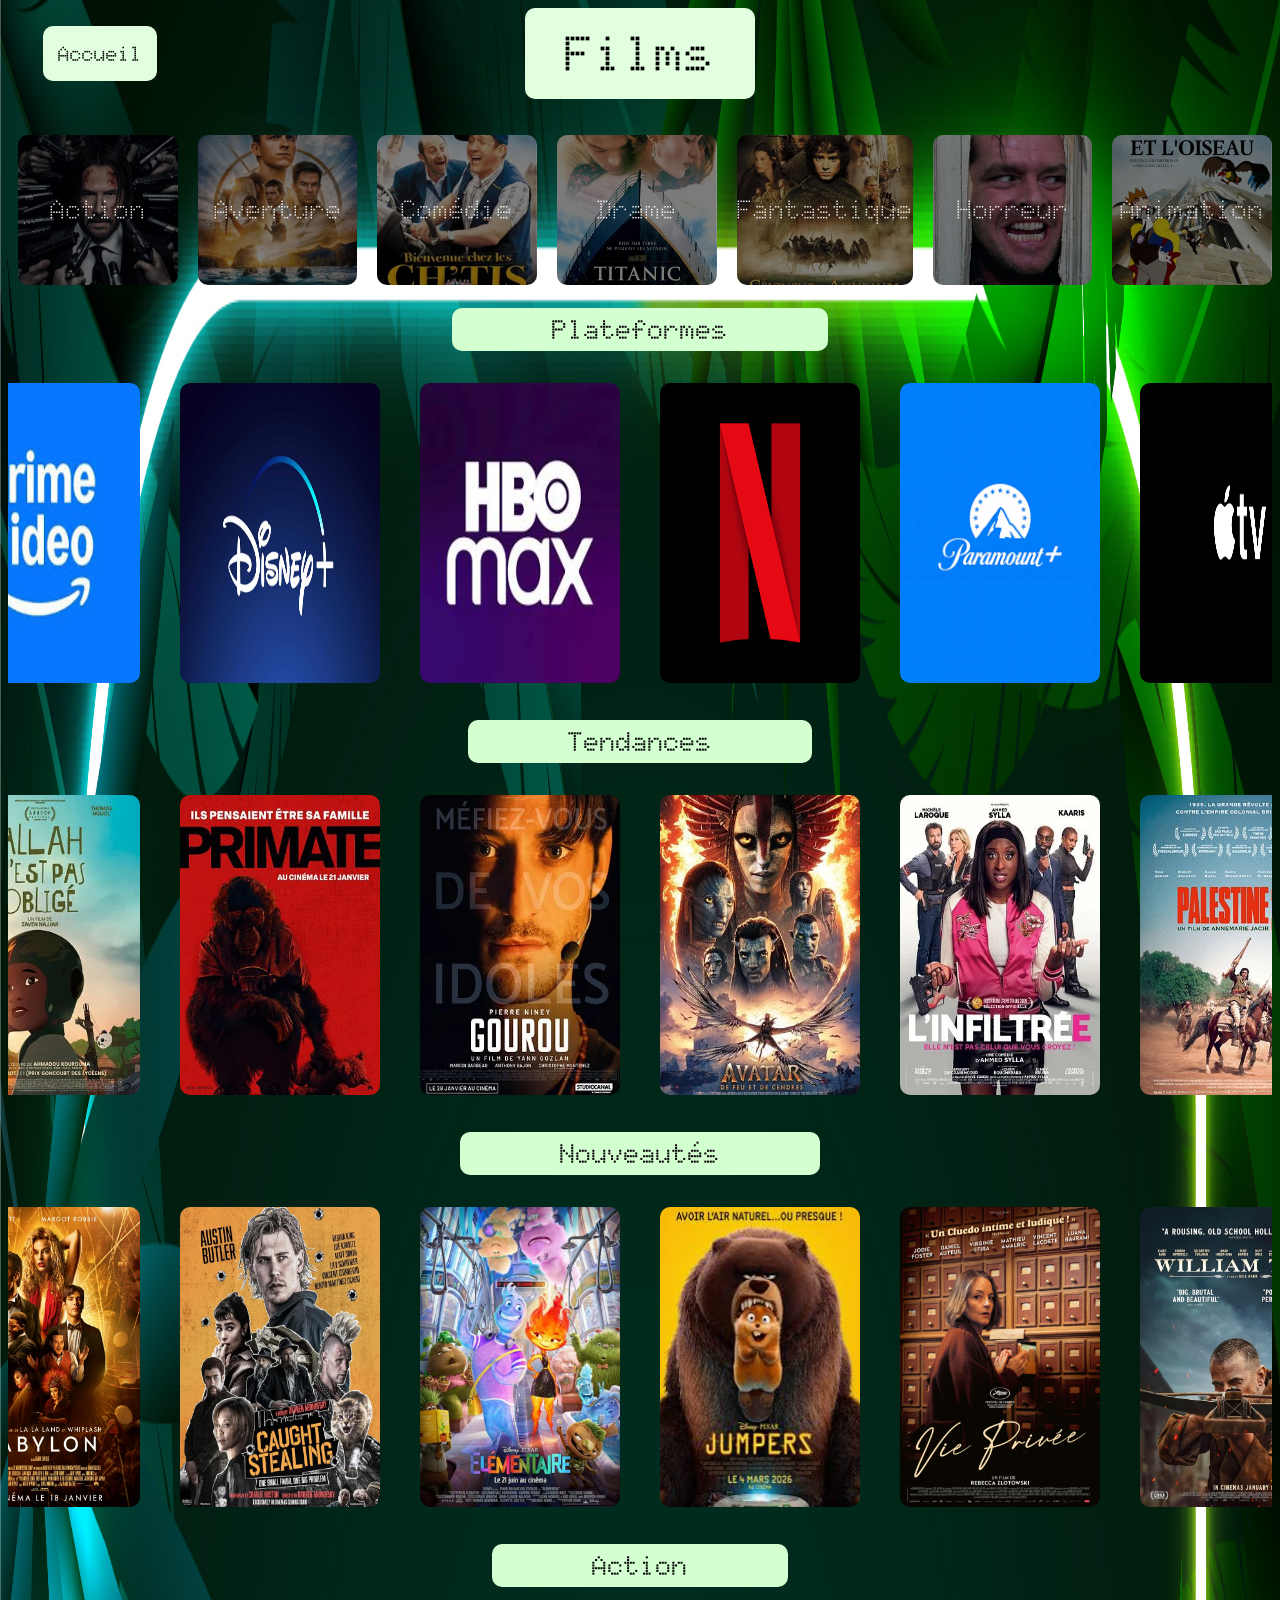
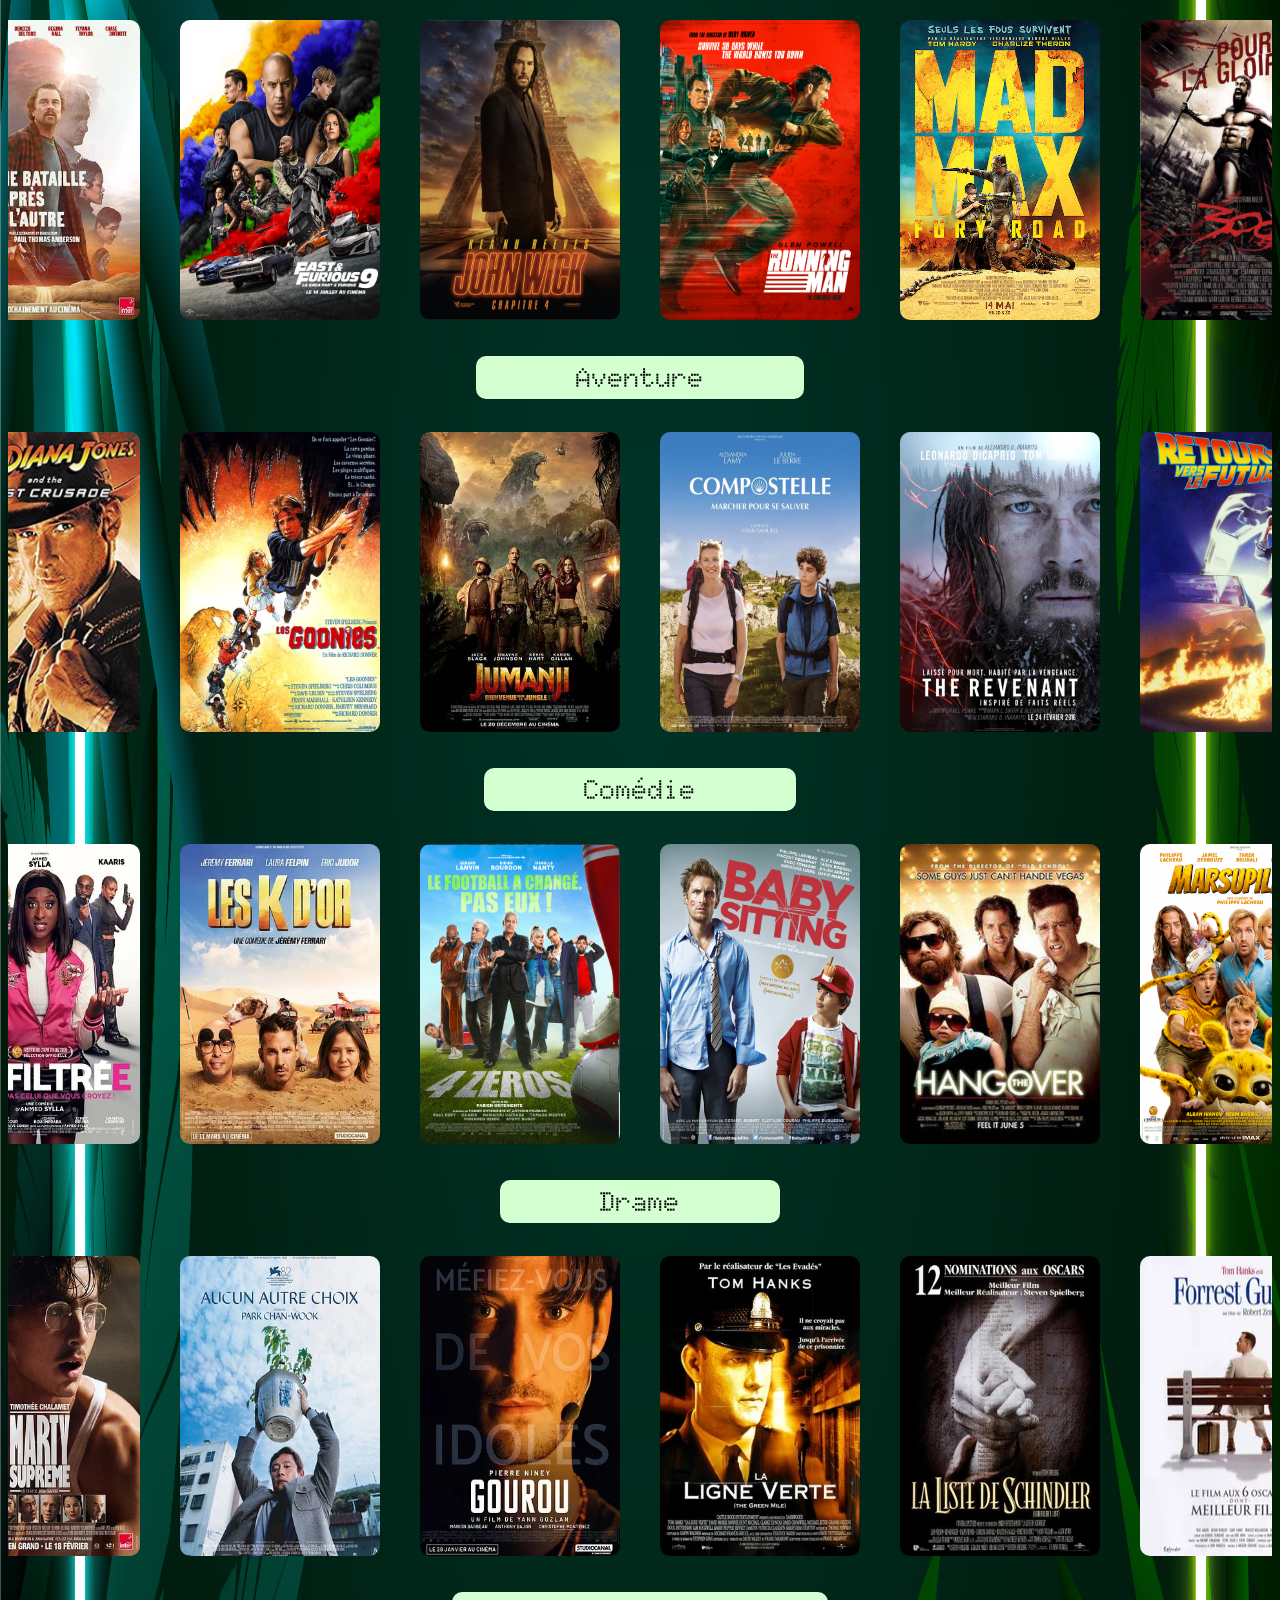
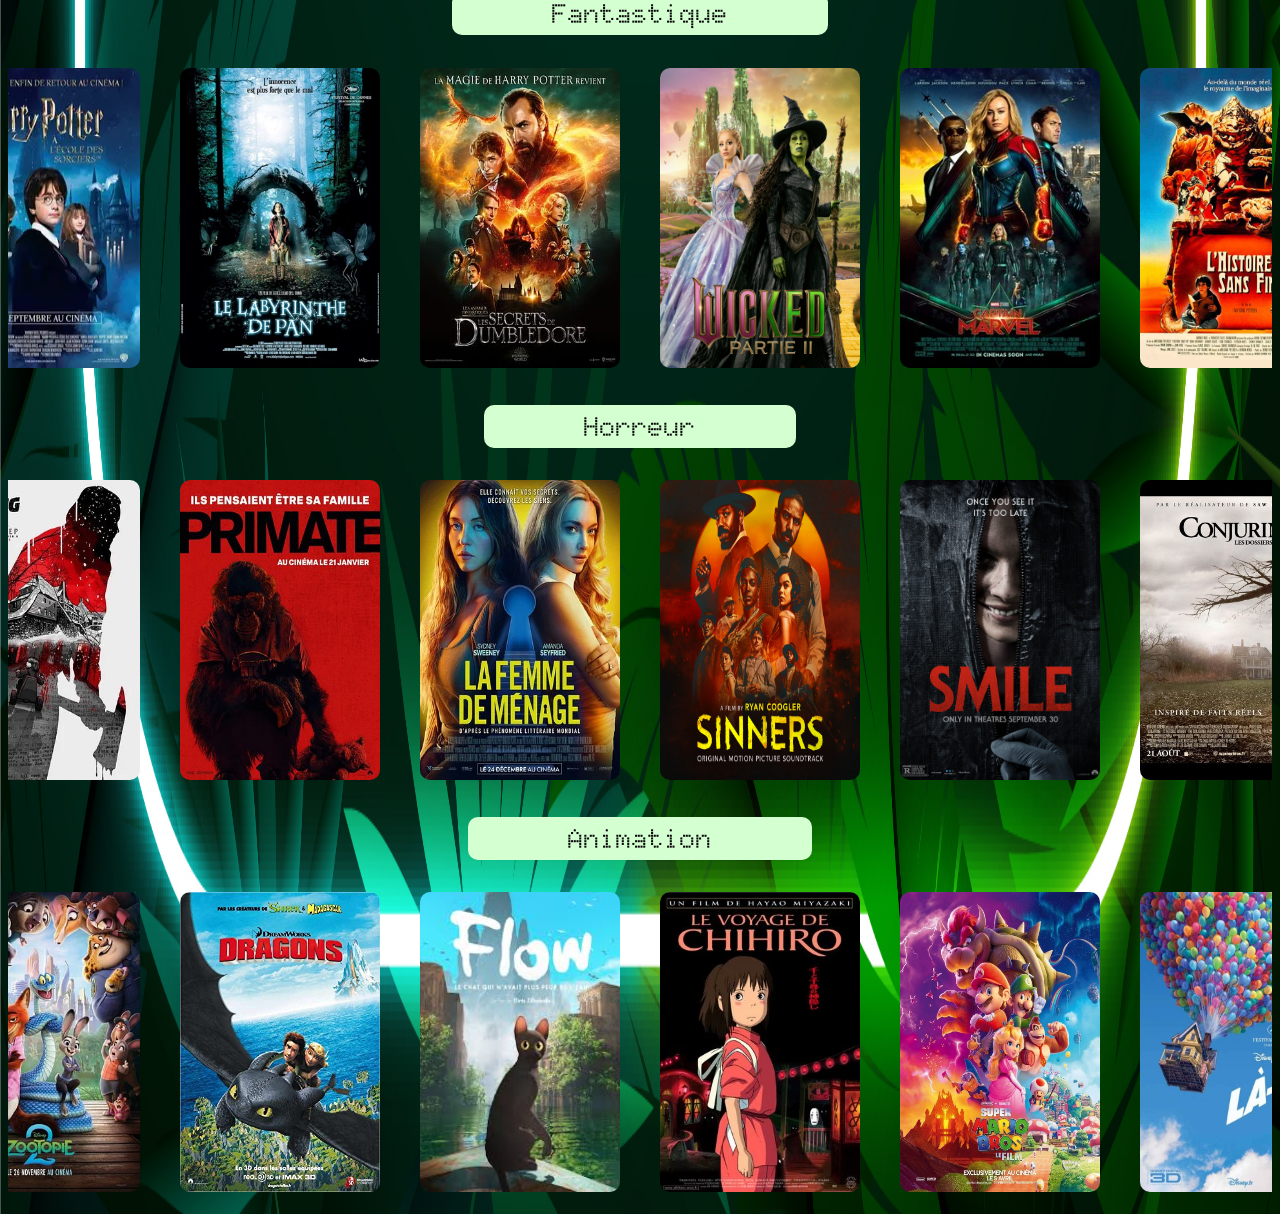
==== commit f3a643d7: "adad" ====
--- a/Films.html
+++ b/Films.html
@@ -15,6 +15,7 @@
     <a href="index.html">Accueil</a>
     <h1 id='TitrePrincipal'>Films</h1>
     </div>
+    <br><br>
     <div class="Genre">
         <a class="Genre1" href="#Action">Action</a>
         <a class="Genre2" href="#Aventure">Aventure</a>
@@ -36,7 +37,7 @@
     <h2>Tendances</h2>
     <div class="Tendances">
         <a href="https://movix.rodeo/movie/gVtOsmJpWNvXdMJ0Ee0ekRlBIB8uiptn9DumTd"><img src="/image/Allah n_est pas obligé.webp" alt="affiche film Allah n'est pas obligé"></a>
-        <a href=""><img src="/image/Primate.jpg" alt="affiche film Primate"></a>
+        <a href="https://movix.news/movie/primate"><img src="/image/Primate.jpg" alt="affiche film Primate"></a>
         <a href="https://movix.rodeo/movie/11q8CcEzN9K5mr7B9c9yRDvc3Ty6F8pUR72YOcXy"><img src="/image/Gourou.webp" alt="affiche film Gourou"></a>
         <a href=""><img src="/image/Avatar _ feu et cendres.jpg" alt="affiche film Avatar _ feu et cendres"></a>
         <a href="https://movix.rodeo/movie/11qL6j2cN4Db5JMs4QyFKwOZmpXd35qDNuDPSImt"><img src="/image/L_infiltrée.webp" alt="affiche film L'Infiltrée"></a>
@@ -90,29 +91,29 @@
     <h2 id="Fantastique">Fantastique</h2>
     <div class="Fantastique">
         <a href="https://movix.rodeo/movie/gVtOsmJpWNvXdMJ0Ee0ekRlBIB8uiptn9DumTd"><img src="/image/harrypotter.webp" alt="affiche film Harry Potter"></a>
-        <a href=""><img src="/image/le_labyrinthe_de_pan.webp" alt="affiche film Le labyrinthe de Pan"></a>
+        <a href="https://movix.rodeo/movie/11q8CcEzN9K5mr7B9c9yRDvc3Ty6F8pUR72YOcXy"><img src="/image/le_labyrinthe_de_pan.webp" alt="affiche film Le labyrinthe de Pan"></a>
         <a href="https://movix.rodeo/movie/11q8CcEzN9K5mr7B9c9yRDvc3Ty6F8pUR72YOcXy"><img src="/image/secretsdumbledore.jpg" alt="affiche film Secrets de Dumbledore"></a>
-        <a href=""><img src="/image/wicked.avif" alt="affiche film Wicked"></a>
+        <a href="https://movix.rodeo/movie/11q8CcEzN9K5mr7B9c9yRDvc3Ty6F8pUR72YOcXy"><img src="/image/wicked.avif" alt="affiche film Wicked"></a>
         <a href="https://movix.rodeo/movie/11qL6j2cN4Db5JMs4QyFKwOZmpXd35qDNuDPSImt"><img src="/image/captainmarvel.jpg" alt="affiche film Captain Marvel"></a>
-        <a><img src="/image/histoiresansfin.jpg" alt="affiche film Histoire sans fin"></a>
+        <a href="https://movix.rodeo/movie/11qL6j2cN4Db5JMs4QyFKwOZmpXd35qDNuDPSImt"><img src="/image/histoiresansfin.jpg" alt="affiche film Histoire sans fin"></a>
     </div>
     <h2 id="Horreur">Horreur</h2>
     <div class="Horreur">
         <a href="https://movix.rodeo/movie/gVtOsmJpWNvXdMJ0Ee0ekRlBIB8uiptn9DumTd"><img src="/image/The_Shining.webp" alt="affiche film The Shining"></a>
-        <a href=""><img src="/image/Primate.jpg" alt="affiche film Primate"></a>
+        <a href="https://movix.rodeo/movie/11q8CcEzN9K5mr7B9c9yRDvc3Ty6F8pUR72YOcXy"><img src="/image/Primate.jpg" alt="affiche film Primate"></a>
         <a href="https://movix.rodeo/movie/11q8CcEzN9K5mr7B9c9yRDvc3Ty6F8pUR72YOcXy"><img src="/image/The Housemaid.webp" alt="affiche film The Housemaid"></a>
-        <a href=""><img src="/image/Sinners.jpg" alt="affiche film Sinners"></a>
+        <a href="https://movix.rodeo/movie/11qL6j2cN4Db5JMs4QyFKwOZmpXd35qDNuDPSImt"><img src="/image/Sinners.jpg" alt="affiche film Sinners"></a>
         <a href="https://movix.rodeo/movie/11qL6j2cN4Db5JMs4QyFKwOZmpXd35qDNuDPSImt"><img src="/image/smile.jpg" alt="affiche film Smile"></a>
-        <a><img src="/image/conjuring.jpg" alt="affiche film Conjuring"></a>
+        <a href="https://movix.rodeo/movie/11qL6j2cN4Db5JMs4QyFKwOZmpXd35qDNuDPSImt"><img src="/image/conjuring.jpg" alt="affiche film Conjuring"></a>
     </div>
     <h2 id="Animation">Animation</h2>
     <div class="Animation">
         <a href="https://movix.rodeo/movie/gVtOsmJpWNvXdMJ0Ee0ekRlBIB8uiptn9DumTd"><img src="/image/Zootopie.jpg" alt="affiche film Zootopie"></a>
-        <a href=""><img src="/image/dragon.jpg" alt="affiche film Dragon"></a>
+        <a href="https://movix.rodeo/movie/11qL6j2cN4Db5JMs4QyFKwOZmpXd35qDNuDPSImt"><img src="/image/dragon.jpg" alt="affiche film Dragon"></a>
         <a href="https://movix.rodeo/movie/11q8CcEzN9K5mr7B9c9yRDvc3Ty6F8pUR72YOcXy"><img src="/image/flow.jpg" alt="affiche film Flow"></a>
-        <a href=""><img src="/image/le_voyage_de_chihiro.webp" alt="affiche film Le voyage de Chihiro"></a>
+        <a href="https://movix.rodeo/movie/11qL6j2cN4Db5JMs4QyFKwOZmpXd35qDNuDPSImt"><img src="/image/le_voyage_de_chihiro.webp" alt="affiche film Le voyage de Chihiro"></a>
         <a href="https://movix.rodeo/movie/11qL6j2cN4Db5JMs4QyFKwOZmpXd35qDNuDPSImt"><img src="/image/MarioBros.jpg" alt="affiche film Mario Bros"></a>
-        <a><img src="/image/La-haut.jpg" alt="affiche film La haut"></a>
+        <a href="https://movix.rodeo/movie/11qL6j2cN4Db5JMs4QyFKwOZmpXd35qDNuDPSImt"><img src="/image/La-haut.jpg" alt="affiche film La haut"></a>
     </div>
 </body>
 </html>
--- a/css/Films/styleF.css
+++ b/css/Films/styleF.css
@@ -5,12 +5,11 @@
     background-position:center center;
     background-size: 100% 100%;
 }
-h1{
-    font-family:"Doto";
+h1 {
+    font-family: "Doto";
     text-align: center;
-    font-size:50px;
-    margin-left: 300px;
-    margin-right: 300px;
+    font-size: 50px;
+    margin: 0;
 }
 .Genre{
     display:flex;
@@ -66,6 +65,7 @@
     display: flex;
     gap: 20px;
     overflow: hidden;
+    justify-content: center;
     img{
         width: 200px;
         height: 300px;
@@ -83,6 +83,7 @@
     display: flex;
     gap: 20px;
     overflow: hidden;
+    justify-content: center;
     img{
         width: 200px;
         height: 300px;
@@ -100,6 +101,7 @@
     display: flex;
     gap: 20px;
     overflow: hidden;
+    justify-content: center;
     img{
         width: 200px;
         height: 300px;
@@ -117,6 +119,7 @@
     display: flex;
     gap: 20px;
     overflow: hidden;
+    justify-content: center;
     img{
         width: 200px;
         height: 300px;
@@ -134,6 +137,7 @@
     display: flex;
     gap: 20px;
     overflow: hidden;
+    justify-content: center;
     img{
         width: 200px;
         height: 300px;
@@ -151,6 +155,7 @@
     display: flex;
     gap: 20px;
     overflow: hidden;
+    justify-content: center;
     img{
         width: 200px;
         height: 300px;
@@ -168,6 +173,7 @@
     display: flex;
     gap: 20px;
     overflow: hidden;
+    justify-content: center;
     img{
         width: 200px;
         height: 300px;
@@ -185,6 +191,7 @@
     display: flex;
     gap: 20px;
     overflow: hidden;
+    justify-content: center;
     img{
         width: 200px;
         height: 300px;
@@ -202,32 +209,36 @@
     display: flex;
     gap: 20px;
     overflow: hidden;
-    img{
-        width: 200px;
-        height: 300px;
-        margin:10px;
-        border-radius:10px;
-        background-size: cover;	
-        flex-shrink: 0;
-        transition: transform 0.3s ease;
-    }
-    img:hover{
-        transform: scale(1.05);
-    }
-}
-h2{
-    background-color:rgb(211, 255, 209);
-    border-radius:10px;
-    font-size:1.7em;
-    font-family:"Doto";
+    justify-content: center;
+    img{
+        width: 200px;
+        height: 300px;
+        margin:10px;
+        border-radius:10px;
+        background-size: cover;	
+        flex-shrink: 0;
+        transition: transform 0.3s ease;
+    }
+    img:hover{
+        transform: scale(1.05);
+    }
+}
+h2 {
+    background-color: rgb(211, 255, 209);
+    border-radius: 10px;
+    font-size: 1.7em;
+    font-family: "Doto";
     text-align: center;
-    margin-left: 100px;
-    margin-right: 1100px;
+    margin-left: auto;
+    margin-right: auto;
+    width: fit-content;
+    padding: 5px 100px;
 }
 .Plateformes{
     display: flex;
     gap: 20px;
     overflow: hidden;
+    justify-content: center;
     img{
         width: 200px;
         height: 300px;
@@ -242,12 +253,15 @@
     }
 }
 .Titre{
-    display:flex;
-    #TitrePrincipal{
+    display: flex;
+    justify-content: center;
+    align-items: center;
+    position: relative;
+    #TitrePrincipal {
         border-radius: 10px;
-        background-color:rgb(225, 255, 222);
-        margin-left: 485px;
-        padding:15px;
+        background-color: rgb(225, 255, 222);
+        padding: 15px 40px;
+        font-family: "Doto";
     }
     a{
         text-decoration: none;
@@ -262,6 +276,8 @@
         margin-top: 50px;
         margin-bottom: 50px;
         transition: transform 0.3s ease;
+        position: absolute;
+        left: 20px;
     }
     a:hover{
         transform: scale(1.1);
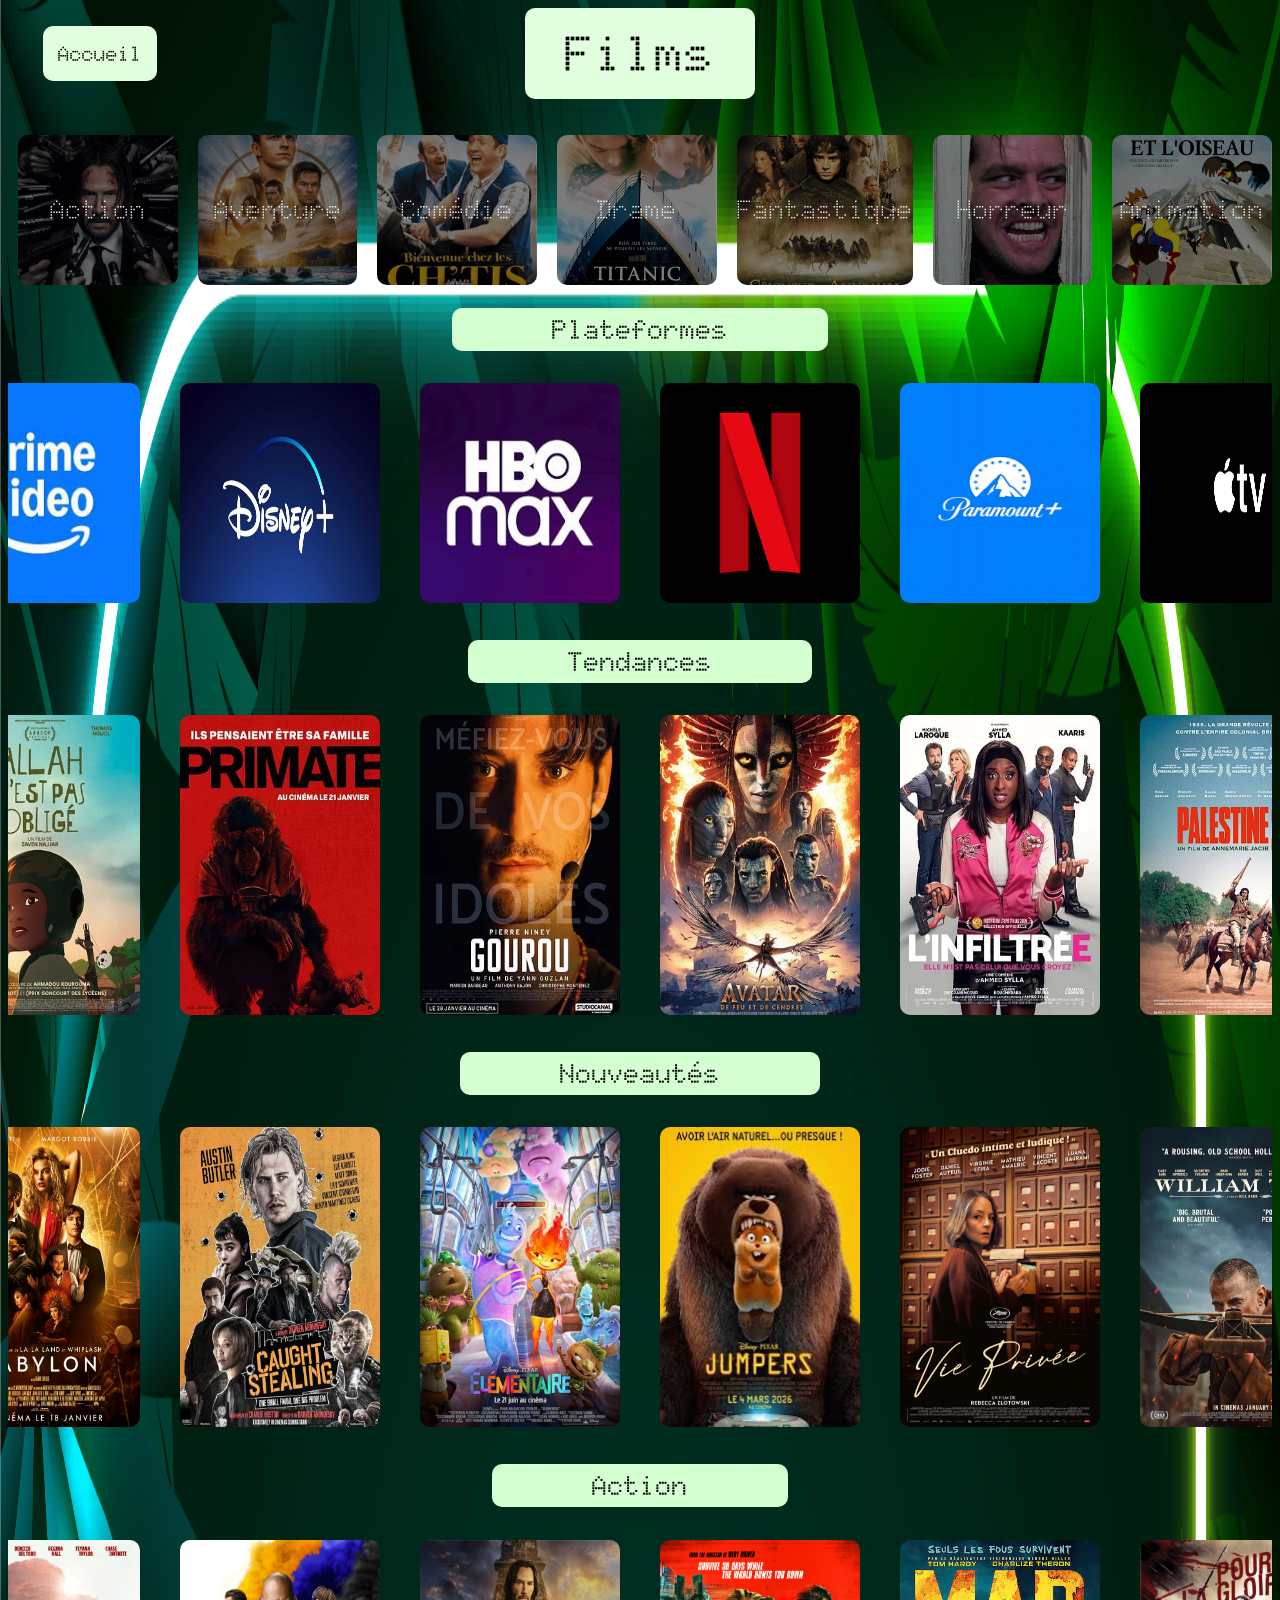
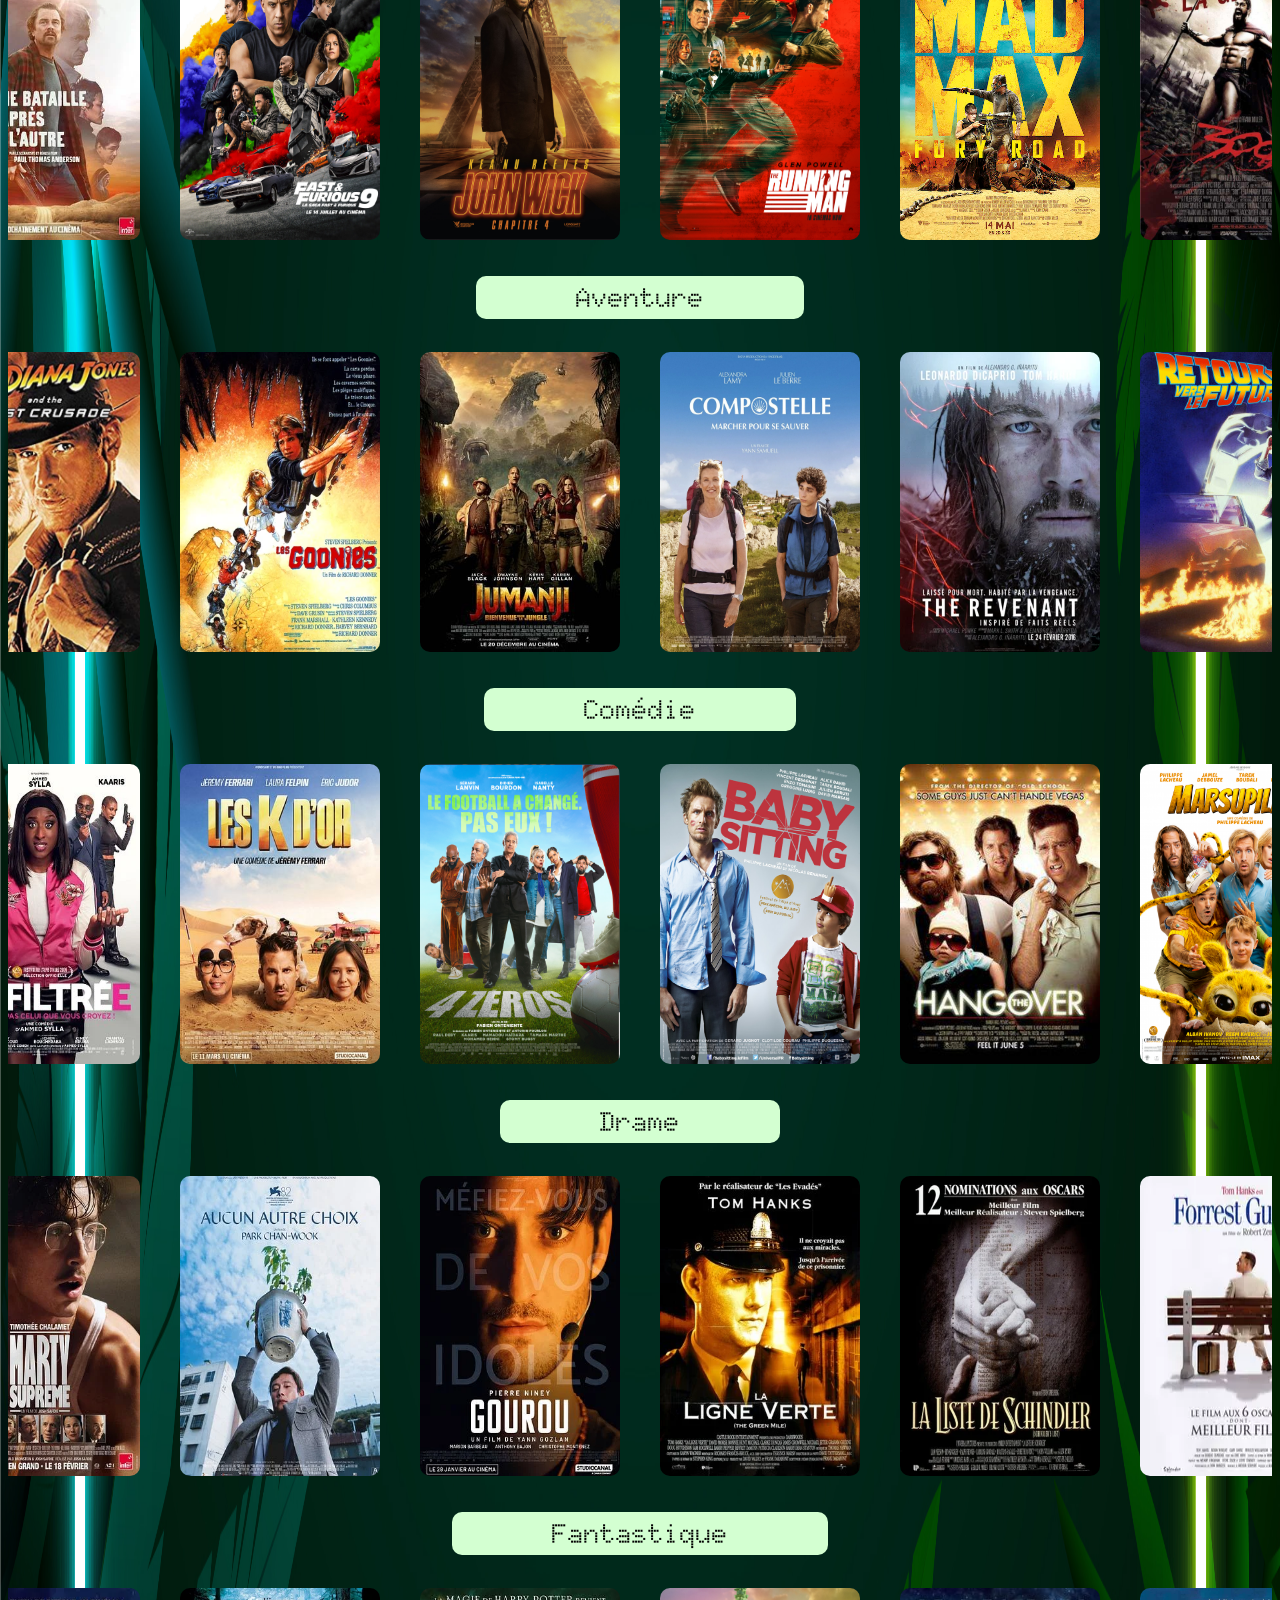
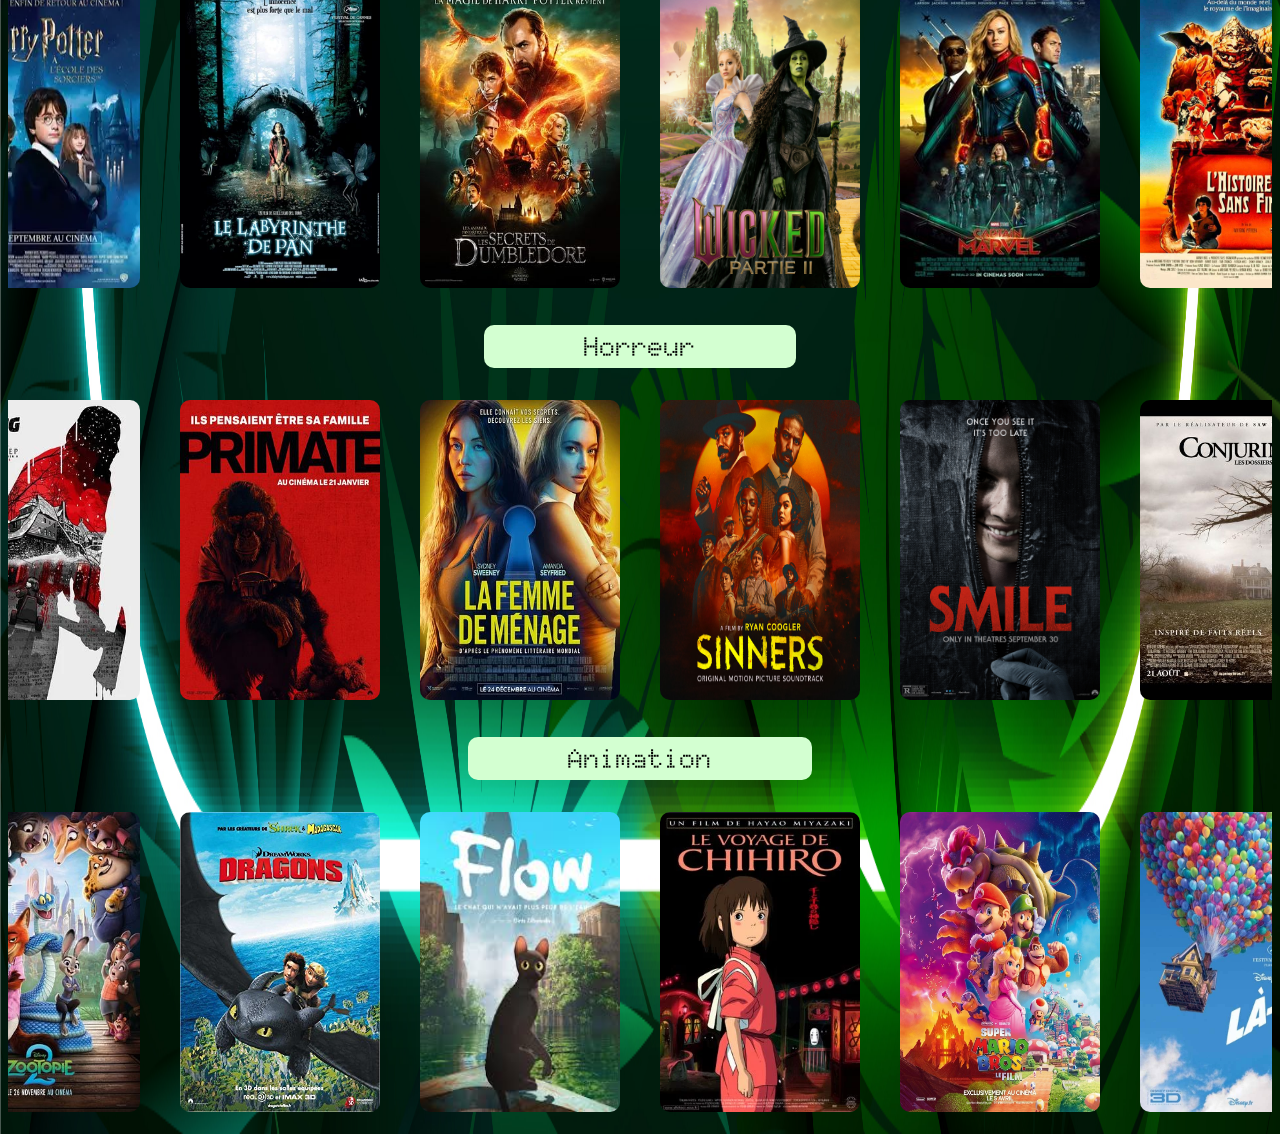
==== commit 4cd9ab82: "Fin du site je crois là ou quoi les zozos" ====
--- a/Films.html
+++ b/Films.html
@@ -27,93 +27,93 @@
     </div>
     <h2>Plateformes</h2>
     <div class="Plateformes">
-        <a href="https://movix.rodeo/movie/gVtOsmJpWNvXdMJ0Ee0ekRlBIB8uiptn9DumTd"><img src="/image/imagesbackground/primevideo.jpg" alt="affiche film Prime Video"></a>
-        <a href=""><img src="/image/imagesbackground/Disney-plus.jpg" alt="affiche film Disney+"></a>
-        <a href="https://movix.rodeo/movie/11q8CcEzN9K5mr7B9c9yRDvc3Ty6F8pUR72YOcXy"><img src="/image/imagesbackground/HBOMax.jpg" alt="affiche film HBO Max"></a>
-        <a href=""><img src="/image/imagesbackground/Netflix.png" alt="affiche film Netflix"></a>
-        <a href="https://movix.rodeo/movie/11qL6j2cN4Db5JMs4QyFKwOZmpXd35qDNuDPSImt"><img src="/image/imagesbackground/Paramount+.png" alt="affiche film Paramount+"></a>
-        <a href="https://movix.rodeo/movie/11qL6j2cN4Db5JMs4QyFKwOZmpXd35qDNuDPSImt"><img src="/image/imagesbackground/appleTV.png" alt="affiche film Apple TV"></a>
+        <a href="https://movix.rodeo/movie/gVtOsmJpWNvXdMJ0Ee0ekRlBIB8uiptn9DumTd"><img src="/image/imagesbackground/primevideo.jpg" alt="Prime Video"></a>
+        <a href=""><img src="/image/imagesbackground/Disney-plus.jpg" alt=" film Disney+"></a>
+        <a href="https://movix.rodeo/movie/11q8CcEzN9K5mr7B9c9yRDvc3Ty6F8pUR72YOcXy"><img src="/image/imagesbackground/HBOMax.jpg" alt="HBO Max"></a>
+        <a href=""><img src="/image/imagesbackground/Netflix.png" alt=" Netflix"></a>
+        <a href="https://movix.rodeo/movie/11qL6j2cN4Db5JMs4QyFKwOZmpXd35qDNuDPSImt"><img src="/image/imagesbackground/Paramount+.png" alt="Paramount+"></a>
+        <a href="https://movix.rodeo/movie/11qL6j2cN4Db5JMs4QyFKwOZmpXd35qDNuDPSImt"><img src="/image/imagesbackground/appleTV.png" alt="Apple TV"></a>
     </div>
     <h2>Tendances</h2>
     <div class="Tendances">
-        <a href="https://movix.rodeo/movie/gVtOsmJpWNvXdMJ0Ee0ekRlBIB8uiptn9DumTd"><img src="/image/Allah n_est pas obligé.webp" alt="affiche film Allah n'est pas obligé"></a>
-        <a href="https://movix.news/movie/primate"><img src="/image/Primate.jpg" alt="affiche film Primate"></a>
-        <a href="https://movix.rodeo/movie/11q8CcEzN9K5mr7B9c9yRDvc3Ty6F8pUR72YOcXy"><img src="/image/Gourou.webp" alt="affiche film Gourou"></a>
-        <a href=""><img src="/image/Avatar _ feu et cendres.jpg" alt="affiche film Avatar _ feu et cendres"></a>
-        <a href="https://movix.rodeo/movie/11qL6j2cN4Db5JMs4QyFKwOZmpXd35qDNuDPSImt"><img src="/image/L_infiltrée.webp" alt="affiche film L'Infiltrée"></a>
-        <a><img src="/image/Palestine 36.jpg" alt="affiche film Palestine 36"></a>
+        <a href="https://movix.rodeo/movie/gVtOsmJpWNvXdMJ0Ee0ekRlBIB8uiptn9DumTd"><img src="/image/Allah n_est pas obligé.webp" alt="Allah n'est pas obligé"></a>
+        <a href="https://movix.news/movie/primate"><img src="/image/Primate.jpg" alt="Primate"></a>
+        <a href="https://movix.rodeo/movie/11q8CcEzN9K5mr7B9c9yRDvc3Ty6F8pUR72YOcXy"><img src="/image/Gourou.webp" alt="Gourou"></a>
+        <a href=""><img src="/image/Avatar _ feu et cendres.jpg" alt="Avatar _ feu et cendres"></a>
+        <a href="https://movix.rodeo/movie/11qL6j2cN4Db5JMs4QyFKwOZmpXd35qDNuDPSImt"><img src="/image/L_infiltrée.webp" alt="L'Infiltrée"></a>
+        <a><img src="/image/Palestine 36.jpg" alt="Palestine 36"></a>
     </div>
     <h2>Nouveautés</h2>
     <div class="Nouveautés">
-        <a href="https://movix.rodeo/movie/gVtOsmJpWNvXdMJ0Ee0ekRlBIB8uiptn9DumTd"><img src="/image/babylon.webp" alt="affiche film Babylon"></a>
-        <a href=""><img src="/image/caughtstealing.webp" alt="affiche film Caught Stealing"></a>
-        <a href="https://movix.rodeo/movie/11q8CcEzN9K5mr7B9c9yRDvc3Ty6F8pUR72YOcXy"><img src="/image/elementaire.webp" alt="affiche film Élémentaire"></a>
-        <a href=""><img src="/image/jumpers.jpg" alt="affiche film Jumpers" alt="affiche film Jumpers"></a>
-        <a href="https://movix.rodeo/movie/11qL6j2cN4Db5JMs4QyFKwOZmpXd35qDNuDPSImt"><img src="/image/vieprivée.jpg" alt="affiche film Vie privée"></a>
-        <a><img src="/image/williamtell.webp" alt="affiche film William Tell"></a>
+        <a href="https://movix.rodeo/movie/gVtOsmJpWNvXdMJ0Ee0ekRlBIB8uiptn9DumTd"><img src="/image/babylon.webp" alt="Babylon"></a>
+        <a href=""><img src="/image/caughtstealing.webp" alt="Caught Stealing"></a>
+        <a href="https://movix.rodeo/movie/11q8CcEzN9K5mr7B9c9yRDvc3Ty6F8pUR72YOcXy"><img src="/image/elementaire.webp" alt="Élémentaire"></a>
+        <a href=""><img src="/image/jumpers.jpg" alt="Jumpers"></a>
+        <a href="https://movix.rodeo/movie/11qL6j2cN4Db5JMs4QyFKwOZmpXd35qDNuDPSImt"><img src="/image/vieprivée.jpg" alt="Vie privée"></a>
+        <a><img src="/image/williamtell.webp" alt="William Tell"></a>
     </div>
     <h2 id="Action">Action</h2>
     <div class="Action">
-        <a href="https://movix.rodeo/movie/gVtOsmJpWNvXdMJ0Ee0ekRlBIB8uiptn9DumTd"><img src="/image/One_battle_after_another.webp" alt="affiche film One Battle After Another"></a>
-        <a href=""><img src="/image/fast-and-furious-9.jpg" alt="affiche film Fast & Furious 9"></a>
-        <a href="https://movix.rodeo/movie/11q8CcEzN9K5mr7B9c9yRDvc3Ty6F8pUR72YOcXy"><img src="/image/JohnWick.jpg" alt="affiche film John Wick"></a>
-        <a href=""><img src="/image/runningMan.jpg" alt="affiche film Running Man"></a>
-        <a href="https://movix.rodeo/movie/11qL6j2cN4Db5JMs4QyFKwOZmpXd35qDNuDPSImt"><img src="/image/MadMax.jpeg" alt="affiche film Mad Max"></a>
-        <a><img src="/image/300-film-action.jpeg" alt="affiche film 300"></a>
+        <a href="https://movix.rodeo/movie/gVtOsmJpWNvXdMJ0Ee0ekRlBIB8uiptn9DumTd"><img src="/image/One_battle_after_another.webp" alt="One Battle After Another"></a>
+        <a href=""><img src="/image/fast-and-furious-9.jpg" alt="Fast & Furious 9"></a>
+        <a href="https://movix.rodeo/movie/11q8CcEzN9K5mr7B9c9yRDvc3Ty6F8pUR72YOcXy"><img src="/image/JohnWick.jpg" alt="John Wick"></a>
+        <a href=""><img src="/image/runningMan.jpg" alt="Running Man"></a>
+        <a href="https://movix.rodeo/movie/11qL6j2cN4Db5JMs4QyFKwOZmpXd35qDNuDPSImt"><img src="/image/MadMax.jpeg" alt="Mad Max"></a>
+        <a><img src="/image/300-film-action.jpeg" alt="300"></a>
     </div>
     <h2 id="Aventure">Aventure</h2>
     <div class="Aventure">
-        <a href="https://movix.rodeo/movie/gVtOsmJpWNvXdMJ0Ee0ekRlBIB8uiptn9DumTd"><img src="/image/IndianaJones.jpeg" alt="affiche film Indiana Jones"></a>
-        <a href=""><img src="/image/les_goonies.webp" alt="affiche film Les Goonies"></a>
-        <a href="https://movix.rodeo/movie/11q8CcEzN9K5mr7B9c9yRDvc3Ty6F8pUR72YOcXy"><img src="/image/jumanji.jpg" alt="affiche film Jumanji"></a>
-        <a href=""><img src="/image/compostelle.jpg" alt="affiche film Compostelle"></a>
-        <a href="https://movix.rodeo/movie/11qL6j2cN4Db5JMs4QyFKwOZmpXd35qDNuDPSImt"><img src="/image/the_revenant.webp" alt="affiche film The Revenant"></a>
-        <a><img src="/image/retourverslefuture.jpg" alt="affiche film Retour vers le future"></a>
+        <a href="https://movix.rodeo/movie/gVtOsmJpWNvXdMJ0Ee0ekRlBIB8uiptn9DumTd"><img src="/image/IndianaJones.jpeg" alt="Indiana Jones"></a>
+        <a href=""><img src="/image/les_goonies.webp" alt="Les Goonies"></a>
+        <a href="https://movix.rodeo/movie/11q8CcEzN9K5mr7B9c9yRDvc3Ty6F8pUR72YOcXy"><img src="/image/jumanji.jpg" alt="Jumanji"></a>
+        <a href=""><img src="/image/compostelle.jpg" alt="Compostelle"></a>
+        <a href="https://movix.rodeo/movie/11qL6j2cN4Db5JMs4QyFKwOZmpXd35qDNuDPSImt"><img src="/image/the_revenant.webp" alt="The Revenant"></a>
+        <a><img src="/image/retourverslefuture.jpg" alt="Retour vers le future"></a>
     </div>
     <h2 id="Comédie">Comédie</h2>
     <div class="Comédie">
-        <a href="https://movix.rodeo/movie/gVtOsmJpWNvXdMJ0Ee0ekRlBIB8uiptn9DumTd"><img src="/image/L_infiltrée.webp" alt="affiche film L'Infiltrée"></a>
-        <a href=""><img src="/image/Les K_Dor.jpg" alt="affiche film Les K_Dor"></a>
-        <a href="https://movix.rodeo/movie/11q8CcEzN9K5mr7B9c9yRDvc3Ty6F8pUR72YOcXy"><img src="/image/4-zeros-1.png" alt="affiche film 4 Zeros 1"></a>
-        <a href=""><img src="/image/babysitting.jpg" alt="affiche film Babysitting"></a>
-        <a href="https://movix.rodeo/movie/11qL6j2cN4Db5JMs4QyFKwOZmpXd35qDNuDPSImt"><img src="/image/verybadtrip.jpeg" alt="affiche film Verybadtrip"></a>
-        <a><img src="/image/marsupilami.png" alt="affiche film Marsupilami"></a>
+        <a href="https://movix.rodeo/movie/gVtOsmJpWNvXdMJ0Ee0ekRlBIB8uiptn9DumTd"><img src="/image/L_infiltrée.webp" alt="L'Infiltrée"></a>
+        <a href=""><img src="/image/Les K_Dor.jpg" alt="Les K_Dor"></a>
+        <a href="https://movix.rodeo/movie/11q8CcEzN9K5mr7B9c9yRDvc3Ty6F8pUR72YOcXy"><img src="/image/4-zeros-1.png" alt="4 Zeros 1"></a>
+        <a href=""><img src="/image/babysitting.jpg" alt="Babysitting"></a>
+        <a href="https://movix.rodeo/movie/11qL6j2cN4Db5JMs4QyFKwOZmpXd35qDNuDPSImt"><img src="/image/verybadtrip.jpeg" alt="Verybadtrip"></a>
+        <a><img src="/image/marsupilami.png" alt="Marsupilami"></a>
     </div>
     <h2 id="Drame">Drame</h2>
     <div class="Drame">
-        <a href="https://movix.rodeo/movie/gVtOsmJpWNvXdMJ0Ee0ekRlBIB8uiptn9DumTd"><img src="/image/Marty_Supreme.webp" alt="affiche film Marty Supreme"></a>
-        <a href=""><img src="/image/Aucun_autre_choix.webp" alt="affiche film Aucun autre choix"></a>
-        <a href="https://movix.rodeo/movie/11q8CcEzN9K5mr7B9c9yRDvc3Ty6F8pUR72YOcXy"><img src="/image/Gourou.webp" alt="affiche film Gourou"></a>
-        <a href=""><img src="/image/la_ligne_verte.webp" alt="affiche film La ligne verte"></a>
-        <a href="https://movix.rodeo/movie/11qL6j2cN4Db5JMs4QyFKwOZmpXd35qDNuDPSImt"><img src="/image/la_liste_de_schindler.webp" alt="affiche film La liste de Schindler"></a>
-        <a><img src="/image/forestgump.webp" alt="affiche film Forrest Gump"></a>
+        <a href="https://movix.rodeo/movie/gVtOsmJpWNvXdMJ0Ee0ekRlBIB8uiptn9DumTd"><img src="/image/Marty_Supreme.webp" alt="Marty Supreme"></a>
+        <a href=""><img src="/image/Aucun_autre_choix.webp" alt="Aucun autre choix"></a>
+        <a href="https://movix.rodeo/movie/11q8CcEzN9K5mr7B9c9yRDvc3Ty6F8pUR72YOcXy"><img src="/image/Gourou.webp" alt="Gourou"></a>
+        <a href=""><img src="/image/la_ligne_verte.webp" alt="La ligne verte"></a>
+        <a href="https://movix.rodeo/movie/11qL6j2cN4Db5JMs4QyFKwOZmpXd35qDNuDPSImt"><img src="/image/la_liste_de_schindler.webp" alt="La liste de Schindler"></a>
+        <a><img src="/image/forestgump.webp" alt="Forrest Gump"></a>
     </div>
     <h2 id="Fantastique">Fantastique</h2>
     <div class="Fantastique">
-        <a href="https://movix.rodeo/movie/gVtOsmJpWNvXdMJ0Ee0ekRlBIB8uiptn9DumTd"><img src="/image/harrypotter.webp" alt="affiche film Harry Potter"></a>
-        <a href="https://movix.rodeo/movie/11q8CcEzN9K5mr7B9c9yRDvc3Ty6F8pUR72YOcXy"><img src="/image/le_labyrinthe_de_pan.webp" alt="affiche film Le labyrinthe de Pan"></a>
-        <a href="https://movix.rodeo/movie/11q8CcEzN9K5mr7B9c9yRDvc3Ty6F8pUR72YOcXy"><img src="/image/secretsdumbledore.jpg" alt="affiche film Secrets de Dumbledore"></a>
-        <a href="https://movix.rodeo/movie/11q8CcEzN9K5mr7B9c9yRDvc3Ty6F8pUR72YOcXy"><img src="/image/wicked.avif" alt="affiche film Wicked"></a>
-        <a href="https://movix.rodeo/movie/11qL6j2cN4Db5JMs4QyFKwOZmpXd35qDNuDPSImt"><img src="/image/captainmarvel.jpg" alt="affiche film Captain Marvel"></a>
-        <a href="https://movix.rodeo/movie/11qL6j2cN4Db5JMs4QyFKwOZmpXd35qDNuDPSImt"><img src="/image/histoiresansfin.jpg" alt="affiche film Histoire sans fin"></a>
+        <a href="https://movix.rodeo/movie/gVtOsmJpWNvXdMJ0Ee0ekRlBIB8uiptn9DumTd"><img src="/image/harrypotter.webp" alt="Harry Potter"></a>
+        <a href="https://movix.rodeo/movie/11q8CcEzN9K5mr7B9c9yRDvc3Ty6F8pUR72YOcXy"><img src="/image/le_labyrinthe_de_pan.webp" alt="Le labyrinthe de Pan"></a>
+        <a href="https://movix.rodeo/movie/11q8CcEzN9K5mr7B9c9yRDvc3Ty6F8pUR72YOcXy"><img src="/image/secretsdumbledore.jpg" alt="Secrets de Dumbledore"></a>
+        <a href="https://movix.rodeo/movie/11q8CcEzN9K5mr7B9c9yRDvc3Ty6F8pUR72YOcXy"><img src="/image/wicked.avif" alt="Wicked"></a>
+        <a href="https://movix.rodeo/movie/11qL6j2cN4Db5JMs4QyFKwOZmpXd35qDNuDPSImt"><img src="/image/captainmarvel.jpg" alt="Captain Marvel"></a>
+        <a href="https://movix.rodeo/movie/11qL6j2cN4Db5JMs4QyFKwOZmpXd35qDNuDPSImt"><img src="/image/histoiresansfin.jpg" alt="Histoire sans fin"></a>
     </div>
     <h2 id="Horreur">Horreur</h2>
     <div class="Horreur">
-        <a href="https://movix.rodeo/movie/gVtOsmJpWNvXdMJ0Ee0ekRlBIB8uiptn9DumTd"><img src="/image/The_Shining.webp" alt="affiche film The Shining"></a>
-        <a href="https://movix.rodeo/movie/11q8CcEzN9K5mr7B9c9yRDvc3Ty6F8pUR72YOcXy"><img src="/image/Primate.jpg" alt="affiche film Primate"></a>
-        <a href="https://movix.rodeo/movie/11q8CcEzN9K5mr7B9c9yRDvc3Ty6F8pUR72YOcXy"><img src="/image/The Housemaid.webp" alt="affiche film The Housemaid"></a>
-        <a href="https://movix.rodeo/movie/11qL6j2cN4Db5JMs4QyFKwOZmpXd35qDNuDPSImt"><img src="/image/Sinners.jpg" alt="affiche film Sinners"></a>
-        <a href="https://movix.rodeo/movie/11qL6j2cN4Db5JMs4QyFKwOZmpXd35qDNuDPSImt"><img src="/image/smile.jpg" alt="affiche film Smile"></a>
-        <a href="https://movix.rodeo/movie/11qL6j2cN4Db5JMs4QyFKwOZmpXd35qDNuDPSImt"><img src="/image/conjuring.jpg" alt="affiche film Conjuring"></a>
+        <a href="https://movix.rodeo/movie/gVtOsmJpWNvXdMJ0Ee0ekRlBIB8uiptn9DumTd"><img src="/image/The_Shining.webp" alt="The Shining"></a>
+        <a href="https://movix.rodeo/movie/11q8CcEzN9K5mr7B9c9yRDvc3Ty6F8pUR72YOcXy"><img src="/image/Primate.jpg" alt="Primate"></a>
+        <a href="https://movix.rodeo/movie/11q8CcEzN9K5mr7B9c9yRDvc3Ty6F8pUR72YOcXy"><img src="/image/The Housemaid.webp" alt="The Housemaid"></a>
+        <a href="https://movix.rodeo/movie/11qL6j2cN4Db5JMs4QyFKwOZmpXd35qDNuDPSImt"><img src="/image/Sinners.jpg" alt="Sinners"></a>
+        <a href="https://movix.rodeo/movie/11qL6j2cN4Db5JMs4QyFKwOZmpXd35qDNuDPSImt"><img src="/image/smile.jpg" alt="Smile"></a>
+        <a href="https://movix.rodeo/movie/11qL6j2cN4Db5JMs4QyFKwOZmpXd35qDNuDPSImt"><img src="/image/conjuring.jpg" alt="Conjuring"></a>
     </div>
     <h2 id="Animation">Animation</h2>
     <div class="Animation">
-        <a href="https://movix.rodeo/movie/gVtOsmJpWNvXdMJ0Ee0ekRlBIB8uiptn9DumTd"><img src="/image/Zootopie.jpg" alt="affiche film Zootopie"></a>
-        <a href="https://movix.rodeo/movie/11qL6j2cN4Db5JMs4QyFKwOZmpXd35qDNuDPSImt"><img src="/image/dragon.jpg" alt="affiche film Dragon"></a>
-        <a href="https://movix.rodeo/movie/11q8CcEzN9K5mr7B9c9yRDvc3Ty6F8pUR72YOcXy"><img src="/image/flow.jpg" alt="affiche film Flow"></a>
-        <a href="https://movix.rodeo/movie/11qL6j2cN4Db5JMs4QyFKwOZmpXd35qDNuDPSImt"><img src="/image/le_voyage_de_chihiro.webp" alt="affiche film Le voyage de Chihiro"></a>
-        <a href="https://movix.rodeo/movie/11qL6j2cN4Db5JMs4QyFKwOZmpXd35qDNuDPSImt"><img src="/image/MarioBros.jpg" alt="affiche film Mario Bros"></a>
-        <a href="https://movix.rodeo/movie/11qL6j2cN4Db5JMs4QyFKwOZmpXd35qDNuDPSImt"><img src="/image/La-haut.jpg" alt="affiche film La haut"></a>
+        <a href="https://movix.rodeo/movie/gVtOsmJpWNvXdMJ0Ee0ekRlBIB8uiptn9DumTd"><img src="/image/Zootopie.jpg" alt="Zootopie"></a>
+        <a href="https://movix.rodeo/movie/11qL6j2cN4Db5JMs4QyFKwOZmpXd35qDNuDPSImt"><img src="/image/dragon.jpg" alt="Dragon"></a>
+        <a href="https://movix.rodeo/movie/11q8CcEzN9K5mr7B9c9yRDvc3Ty6F8pUR72YOcXy"><img src="/image/flow.jpg" alt="Flow"></a>
+        <a href="https://movix.rodeo/movie/11qL6j2cN4Db5JMs4QyFKwOZmpXd35qDNuDPSImt"><img src="/image/le_voyage_de_chihiro.webp" alt="Le voyage de Chihiro"></a>
+        <a href="https://movix.rodeo/movie/11qL6j2cN4Db5JMs4QyFKwOZmpXd35qDNuDPSImt"><img src="/image/MarioBros.jpg" alt="Mario Bros"></a>
+        <a href="https://movix.rodeo/movie/11qL6j2cN4Db5JMs4QyFKwOZmpXd35qDNuDPSImt"><img src="/image/La-haut.jpg" alt="La haut"></a>
     </div>
 </body>
 </html>
--- a/css/Films/styleF.css
+++ b/css/Films/styleF.css
@@ -241,7 +241,7 @@
     justify-content: center;
     img{
         width: 200px;
-        height: 300px;
+        height: 220px;
         margin:10px;
         border-radius:10px;
         background-size: cover;	
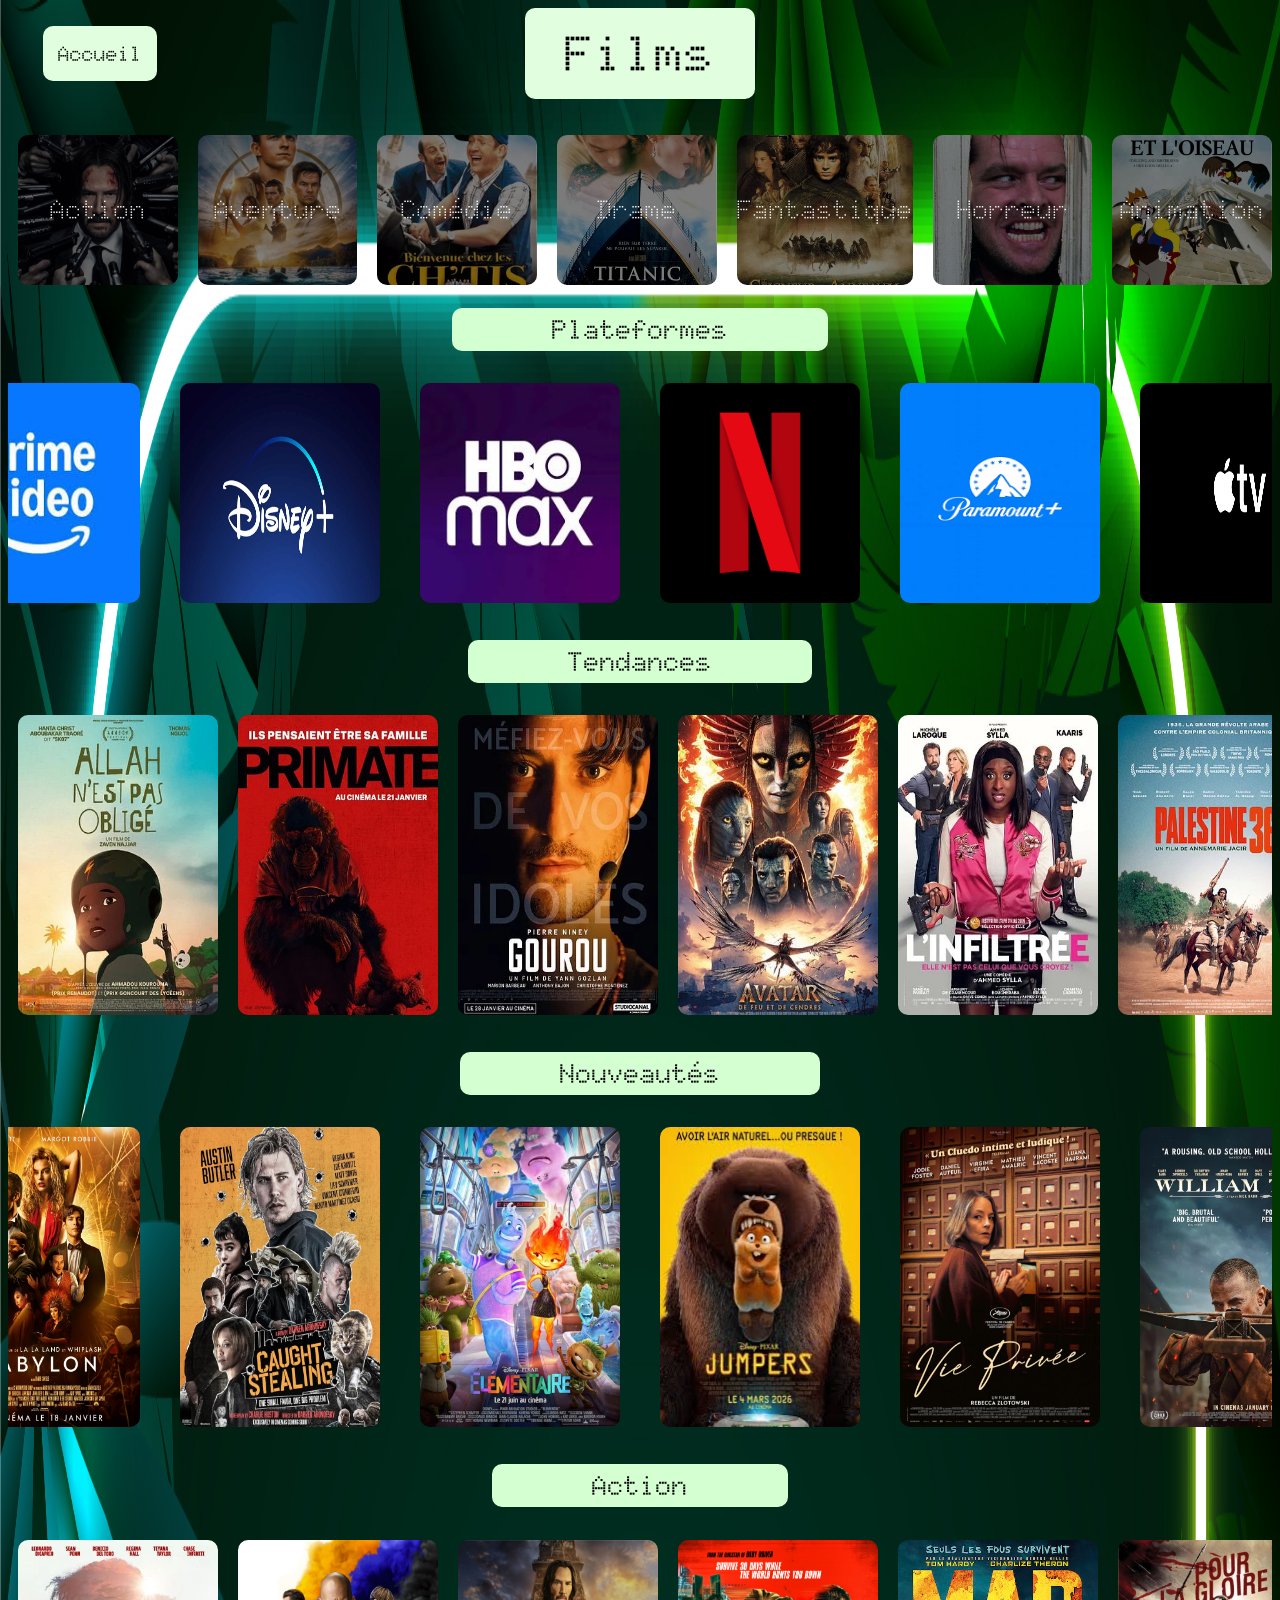
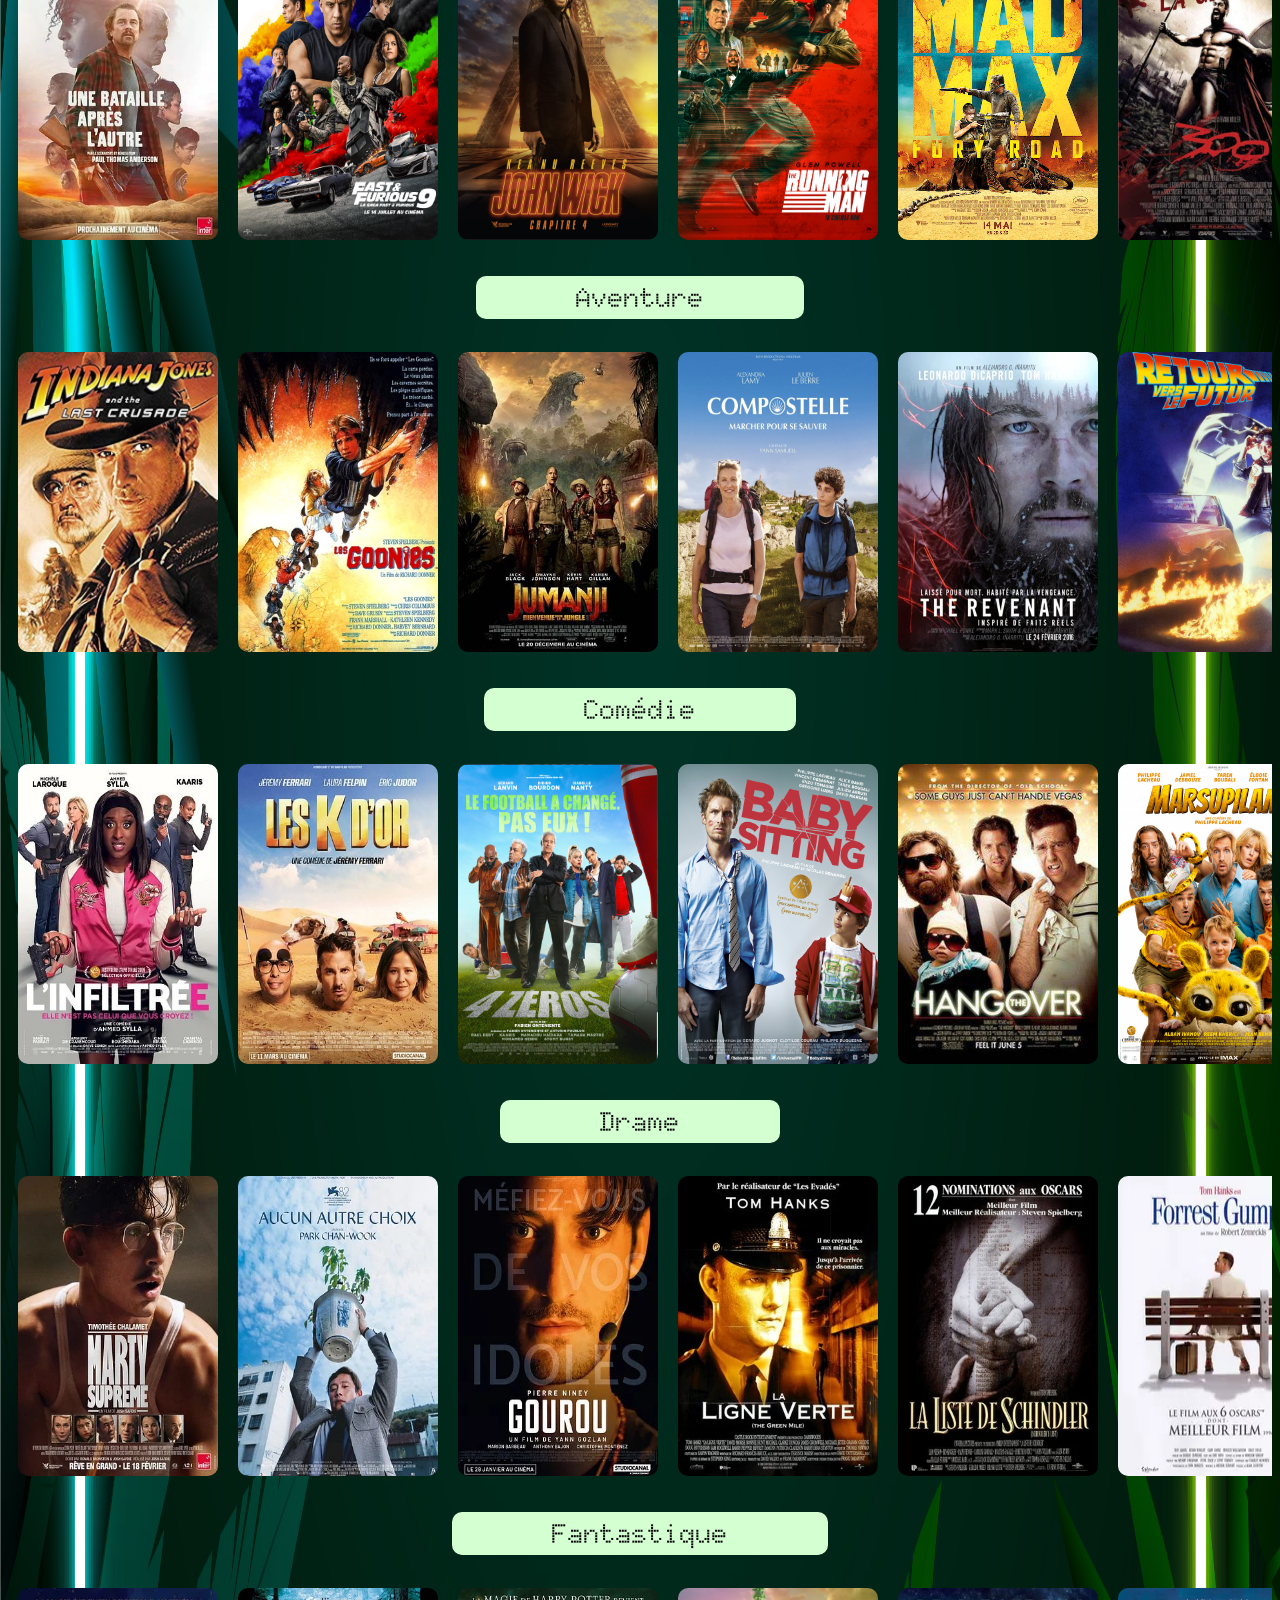
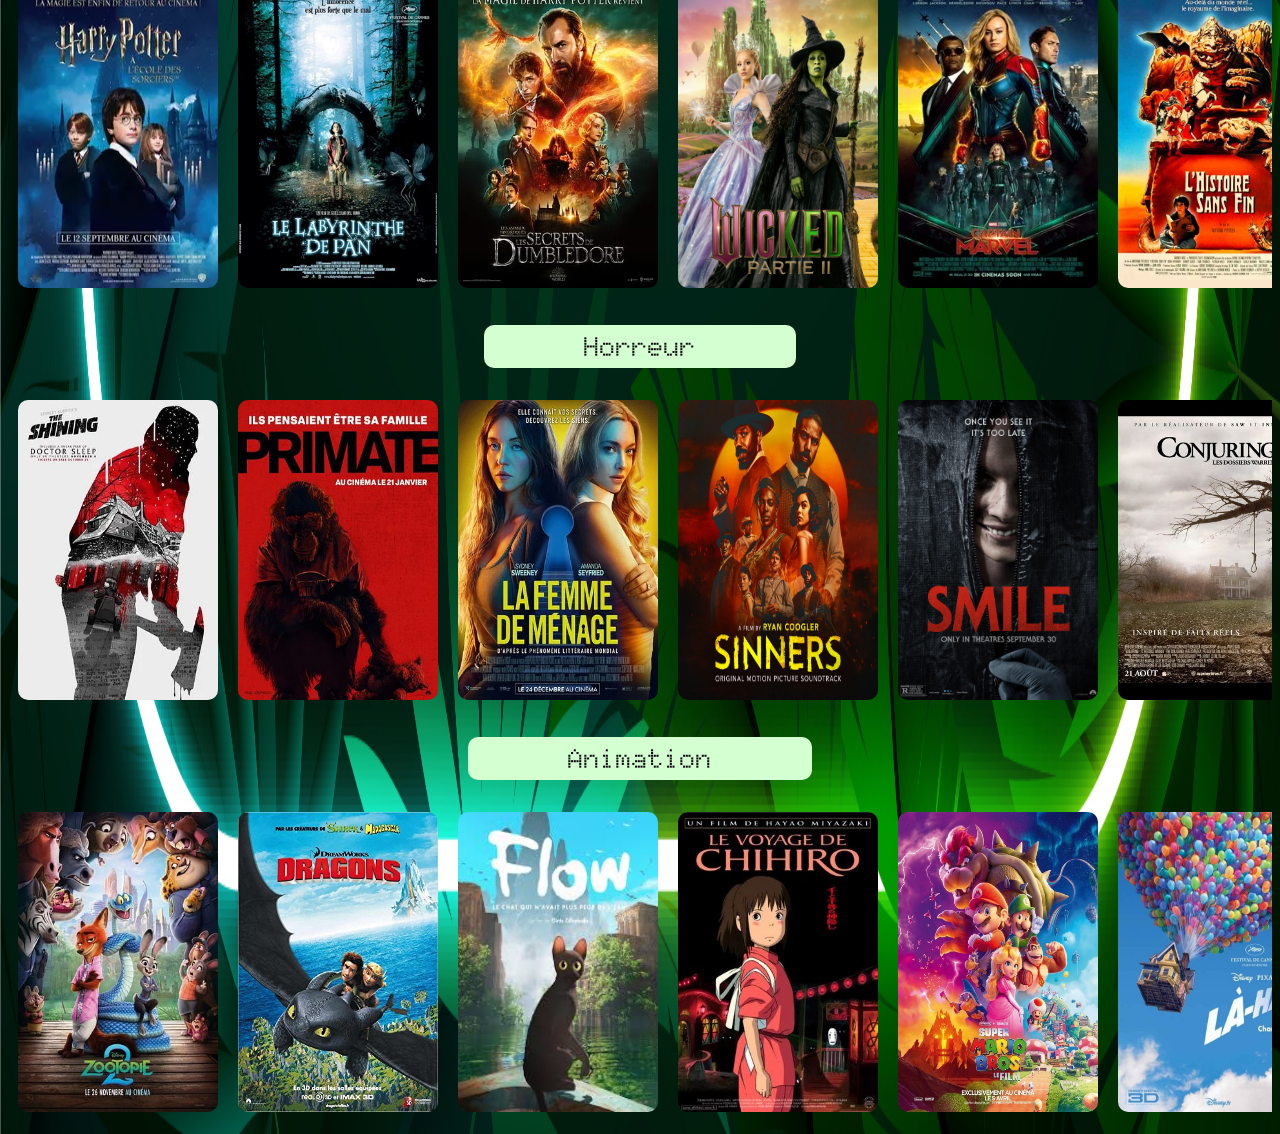
==== commit a5902b58: "Carousel" ====
--- a/Films.html
+++ b/Films.html
@@ -35,7 +35,7 @@
         <a href="https://movix.rodeo/movie/11qL6j2cN4Db5JMs4QyFKwOZmpXd35qDNuDPSImt"><img src="/image/imagesbackground/appleTV.png" alt="Apple TV"></a>
     </div>
     <h2>Tendances</h2>
-    <div class="Tendances">
+    <div class="carousel" class="Tendances">
         <a href="https://movix.rodeo/movie/gVtOsmJpWNvXdMJ0Ee0ekRlBIB8uiptn9DumTd"><img src="/image/Allah n_est pas obligé.webp" alt="Allah n'est pas obligé"></a>
         <a href="https://movix.news/movie/primate"><img src="/image/Primate.jpg" alt="Primate"></a>
         <a href="https://movix.rodeo/movie/11q8CcEzN9K5mr7B9c9yRDvc3Ty6F8pUR72YOcXy"><img src="/image/Gourou.webp" alt="Gourou"></a>
@@ -53,7 +53,7 @@
         <a><img src="/image/williamtell.webp" alt="William Tell"></a>
     </div>
     <h2 id="Action">Action</h2>
-    <div class="Action">
+    <div class="carousel">
         <a href="https://movix.rodeo/movie/gVtOsmJpWNvXdMJ0Ee0ekRlBIB8uiptn9DumTd"><img src="/image/One_battle_after_another.webp" alt="One Battle After Another"></a>
         <a href=""><img src="/image/fast-and-furious-9.jpg" alt="Fast & Furious 9"></a>
         <a href="https://movix.rodeo/movie/11q8CcEzN9K5mr7B9c9yRDvc3Ty6F8pUR72YOcXy"><img src="/image/JohnWick.jpg" alt="John Wick"></a>
@@ -62,7 +62,7 @@
         <a><img src="/image/300-film-action.jpeg" alt="300"></a>
     </div>
     <h2 id="Aventure">Aventure</h2>
-    <div class="Aventure">
+    <div class="carousel">
         <a href="https://movix.rodeo/movie/gVtOsmJpWNvXdMJ0Ee0ekRlBIB8uiptn9DumTd"><img src="/image/IndianaJones.jpeg" alt="Indiana Jones"></a>
         <a href=""><img src="/image/les_goonies.webp" alt="Les Goonies"></a>
         <a href="https://movix.rodeo/movie/11q8CcEzN9K5mr7B9c9yRDvc3Ty6F8pUR72YOcXy"><img src="/image/jumanji.jpg" alt="Jumanji"></a>
@@ -71,7 +71,7 @@
         <a><img src="/image/retourverslefuture.jpg" alt="Retour vers le future"></a>
     </div>
     <h2 id="Comédie">Comédie</h2>
-    <div class="Comédie">
+    <div class="carousel">
         <a href="https://movix.rodeo/movie/gVtOsmJpWNvXdMJ0Ee0ekRlBIB8uiptn9DumTd"><img src="/image/L_infiltrée.webp" alt="L'Infiltrée"></a>
         <a href=""><img src="/image/Les K_Dor.jpg" alt="Les K_Dor"></a>
         <a href="https://movix.rodeo/movie/11q8CcEzN9K5mr7B9c9yRDvc3Ty6F8pUR72YOcXy"><img src="/image/4-zeros-1.png" alt="4 Zeros 1"></a>
@@ -80,7 +80,7 @@
         <a><img src="/image/marsupilami.png" alt="Marsupilami"></a>
     </div>
     <h2 id="Drame">Drame</h2>
-    <div class="Drame">
+    <div class="carousel">
         <a href="https://movix.rodeo/movie/gVtOsmJpWNvXdMJ0Ee0ekRlBIB8uiptn9DumTd"><img src="/image/Marty_Supreme.webp" alt="Marty Supreme"></a>
         <a href=""><img src="/image/Aucun_autre_choix.webp" alt="Aucun autre choix"></a>
         <a href="https://movix.rodeo/movie/11q8CcEzN9K5mr7B9c9yRDvc3Ty6F8pUR72YOcXy"><img src="/image/Gourou.webp" alt="Gourou"></a>
@@ -89,7 +89,7 @@
         <a><img src="/image/forestgump.webp" alt="Forrest Gump"></a>
     </div>
     <h2 id="Fantastique">Fantastique</h2>
-    <div class="Fantastique">
+    <div class="carousel">
         <a href="https://movix.rodeo/movie/gVtOsmJpWNvXdMJ0Ee0ekRlBIB8uiptn9DumTd"><img src="/image/harrypotter.webp" alt="Harry Potter"></a>
         <a href="https://movix.rodeo/movie/11q8CcEzN9K5mr7B9c9yRDvc3Ty6F8pUR72YOcXy"><img src="/image/le_labyrinthe_de_pan.webp" alt="Le labyrinthe de Pan"></a>
         <a href="https://movix.rodeo/movie/11q8CcEzN9K5mr7B9c9yRDvc3Ty6F8pUR72YOcXy"><img src="/image/secretsdumbledore.jpg" alt="Secrets de Dumbledore"></a>
@@ -98,7 +98,7 @@
         <a href="https://movix.rodeo/movie/11qL6j2cN4Db5JMs4QyFKwOZmpXd35qDNuDPSImt"><img src="/image/histoiresansfin.jpg" alt="Histoire sans fin"></a>
     </div>
     <h2 id="Horreur">Horreur</h2>
-    <div class="Horreur">
+    <div class="carousel">
         <a href="https://movix.rodeo/movie/gVtOsmJpWNvXdMJ0Ee0ekRlBIB8uiptn9DumTd"><img src="/image/The_Shining.webp" alt="The Shining"></a>
         <a href="https://movix.rodeo/movie/11q8CcEzN9K5mr7B9c9yRDvc3Ty6F8pUR72YOcXy"><img src="/image/Primate.jpg" alt="Primate"></a>
         <a href="https://movix.rodeo/movie/11q8CcEzN9K5mr7B9c9yRDvc3Ty6F8pUR72YOcXy"><img src="/image/The Housemaid.webp" alt="The Housemaid"></a>
@@ -107,7 +107,7 @@
         <a href="https://movix.rodeo/movie/11qL6j2cN4Db5JMs4QyFKwOZmpXd35qDNuDPSImt"><img src="/image/conjuring.jpg" alt="Conjuring"></a>
     </div>
     <h2 id="Animation">Animation</h2>
-    <div class="Animation">
+    <div class="carousel">
         <a href="https://movix.rodeo/movie/gVtOsmJpWNvXdMJ0Ee0ekRlBIB8uiptn9DumTd"><img src="/image/Zootopie.jpg" alt="Zootopie"></a>
         <a href="https://movix.rodeo/movie/11qL6j2cN4Db5JMs4QyFKwOZmpXd35qDNuDPSImt"><img src="/image/dragon.jpg" alt="Dragon"></a>
         <a href="https://movix.rodeo/movie/11q8CcEzN9K5mr7B9c9yRDvc3Ty6F8pUR72YOcXy"><img src="/image/flow.jpg" alt="Flow"></a>
--- a/css/Films/styleF.css
+++ b/css/Films/styleF.css
@@ -74,6 +74,9 @@
         background-size: cover;	
         flex-shrink: 0;
         transition: transform 0.3s ease;
+        overflow-x: auto;
+        scroll-behavior: smooth;
+        cursor: grab;
     }
     img:hover{
         transform: scale(1.05);
@@ -97,132 +100,26 @@
         transform: scale(1.05);
     }
 }
-.Action{
-    display: flex;
-    gap: 20px;
-    overflow: hidden;
-    justify-content: center;
-    img{
-        width: 200px;
-        height: 300px;
-        margin:10px;
-        border-radius:10px;
-        background-size: cover;	
-        flex-shrink: 0;
-        transition: transform 0.3s ease;
+.carousel {
+  display: flex;
+  overflow-x: auto;
+  scroll-behavior: smooth;
+  cursor: grab;
+}
+
+.carousel img {
+    width: 200px;
+    height: 300px;
+    margin:10px;
+    border-radius:10px;
+    background-size: cover; 
+    flex-shrink: 0;
+    transition: transform 0.3s ease;
     }
     img:hover{
         transform: scale(1.05);
     }
-}
-.Aventure{
-    display: flex;
-    gap: 20px;
-    overflow: hidden;
-    justify-content: center;
-    img{
-        width: 200px;
-        height: 300px;
-        margin:10px;
-        border-radius:10px;
-        background-size: cover;	
-        flex-shrink: 0;
-        transition: transform 0.3s ease;
-    }
-    img:hover{
-        transform: scale(1.05);
-    }
-}
-.Comédie{
-    display: flex;
-    gap: 20px;
-    overflow: hidden;
-    justify-content: center;
-    img{
-        width: 200px;
-        height: 300px;
-        margin:10px;
-        border-radius:10px;
-        background-size: cover;	
-        flex-shrink: 0;
-        transition: transform 0.3s ease;
-    }
-    img:hover{
-        transform: scale(1.05);
-    }
-}
-.Drame{
-    display: flex;
-    gap: 20px;
-    overflow: hidden;
-    justify-content: center;
-    img{
-        width: 200px;
-        height: 300px;
-        margin:10px;
-        border-radius:10px;
-        background-size: cover;	
-        flex-shrink: 0;
-        transition: transform 0.3s ease;
-    }
-    img:hover{
-        transform: scale(1.05);
-    }
-}
-.Fantastique{
-    display: flex;
-    gap: 20px;
-    overflow: hidden;
-    justify-content: center;
-    img{
-        width: 200px;
-        height: 300px;
-        margin:10px;
-        border-radius:10px;
-        background-size: cover;	
-        flex-shrink: 0;
-        transition: transform 0.3s ease;
-    }
-    img:hover{
-        transform: scale(1.05);
-    }
-}
-.Horreur{
-    display: flex;
-    gap: 20px;
-    overflow: hidden;
-    justify-content: center;
-    img{
-        width: 200px;
-        height: 300px;
-        margin:10px;
-        border-radius:10px;
-        background-size: cover;	
-        flex-shrink: 0;
-        transition: transform 0.3s ease;
-    }
-    img:hover{
-        transform: scale(1.05);
-    }
-}
-.Animation{
-    display: flex;
-    gap: 20px;
-    overflow: hidden;
-    justify-content: center;
-    img{
-        width: 200px;
-        height: 300px;
-        margin:10px;
-        border-radius:10px;
-        background-size: cover;	
-        flex-shrink: 0;
-        transition: transform 0.3s ease;
-    }
-    img:hover{
-        transform: scale(1.05);
-    }
-}
+
 h2 {
     background-color: rgb(211, 255, 209);
     border-radius: 10px;
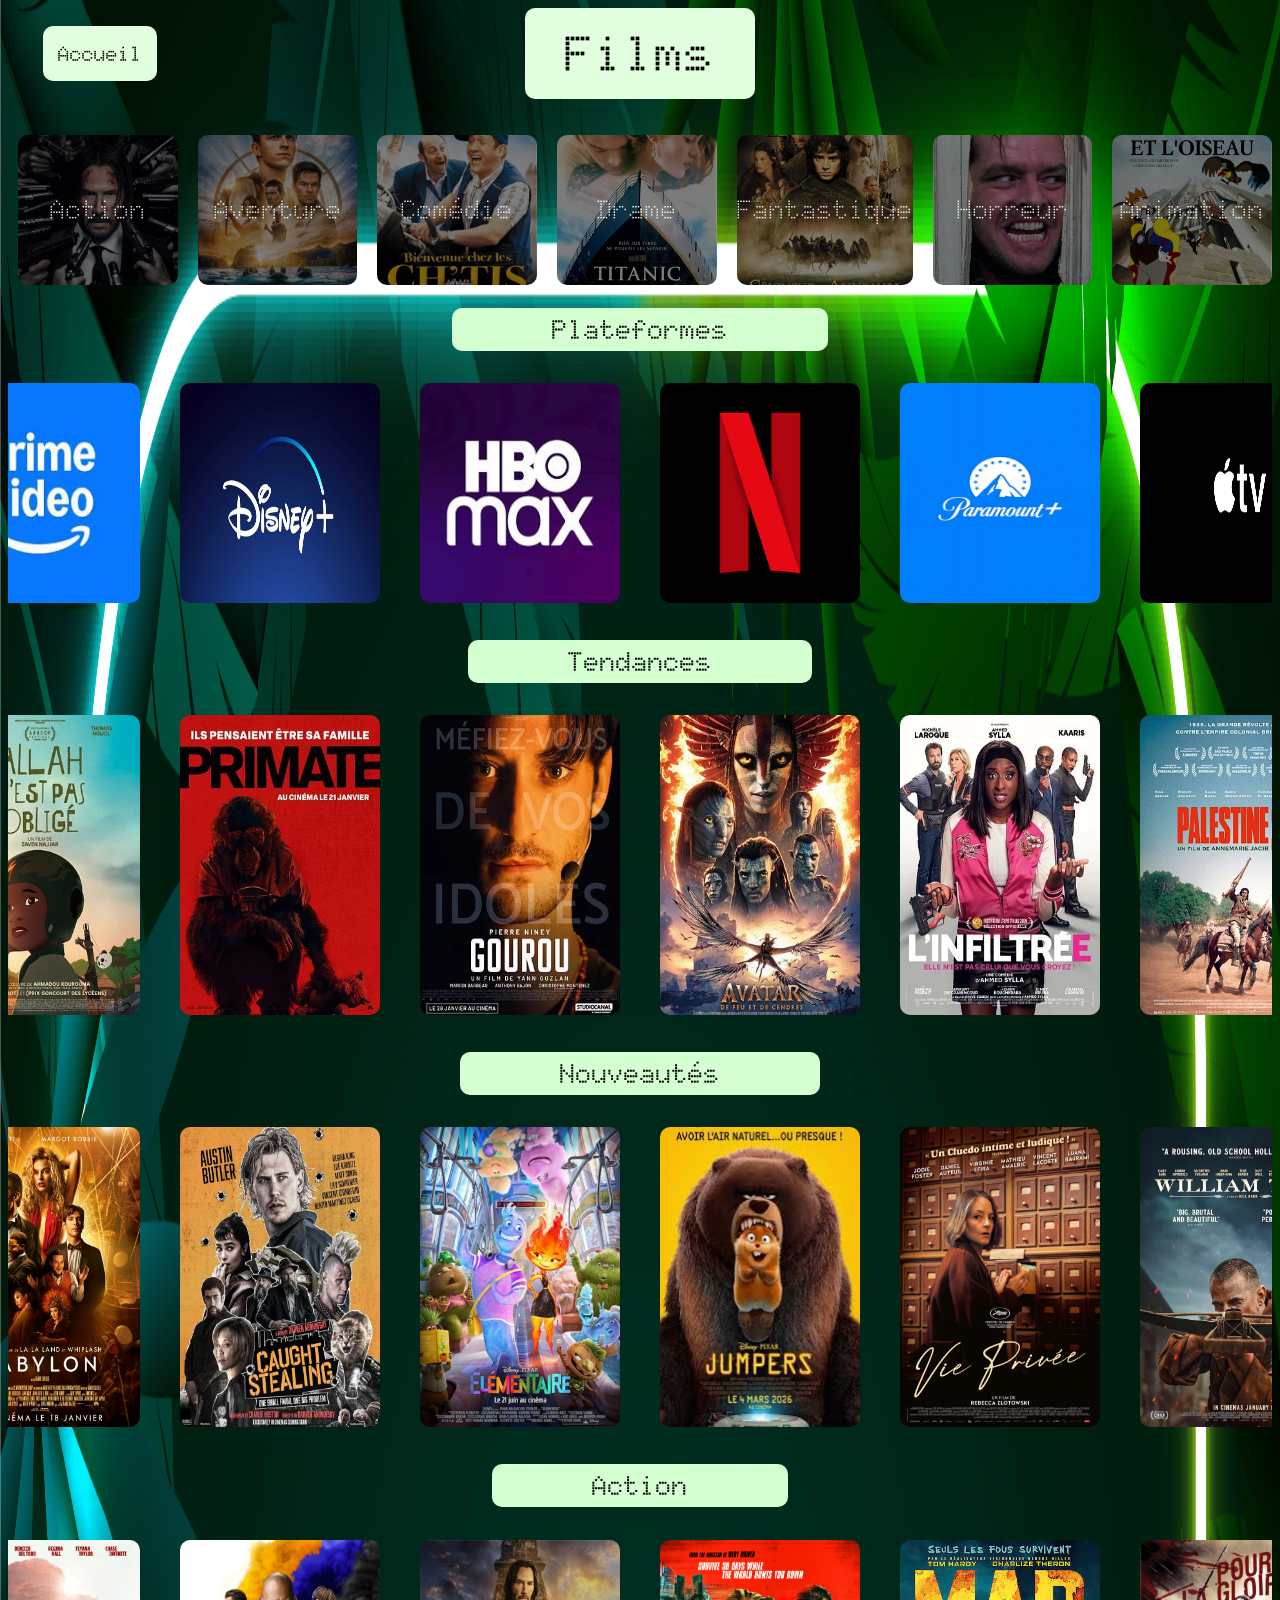
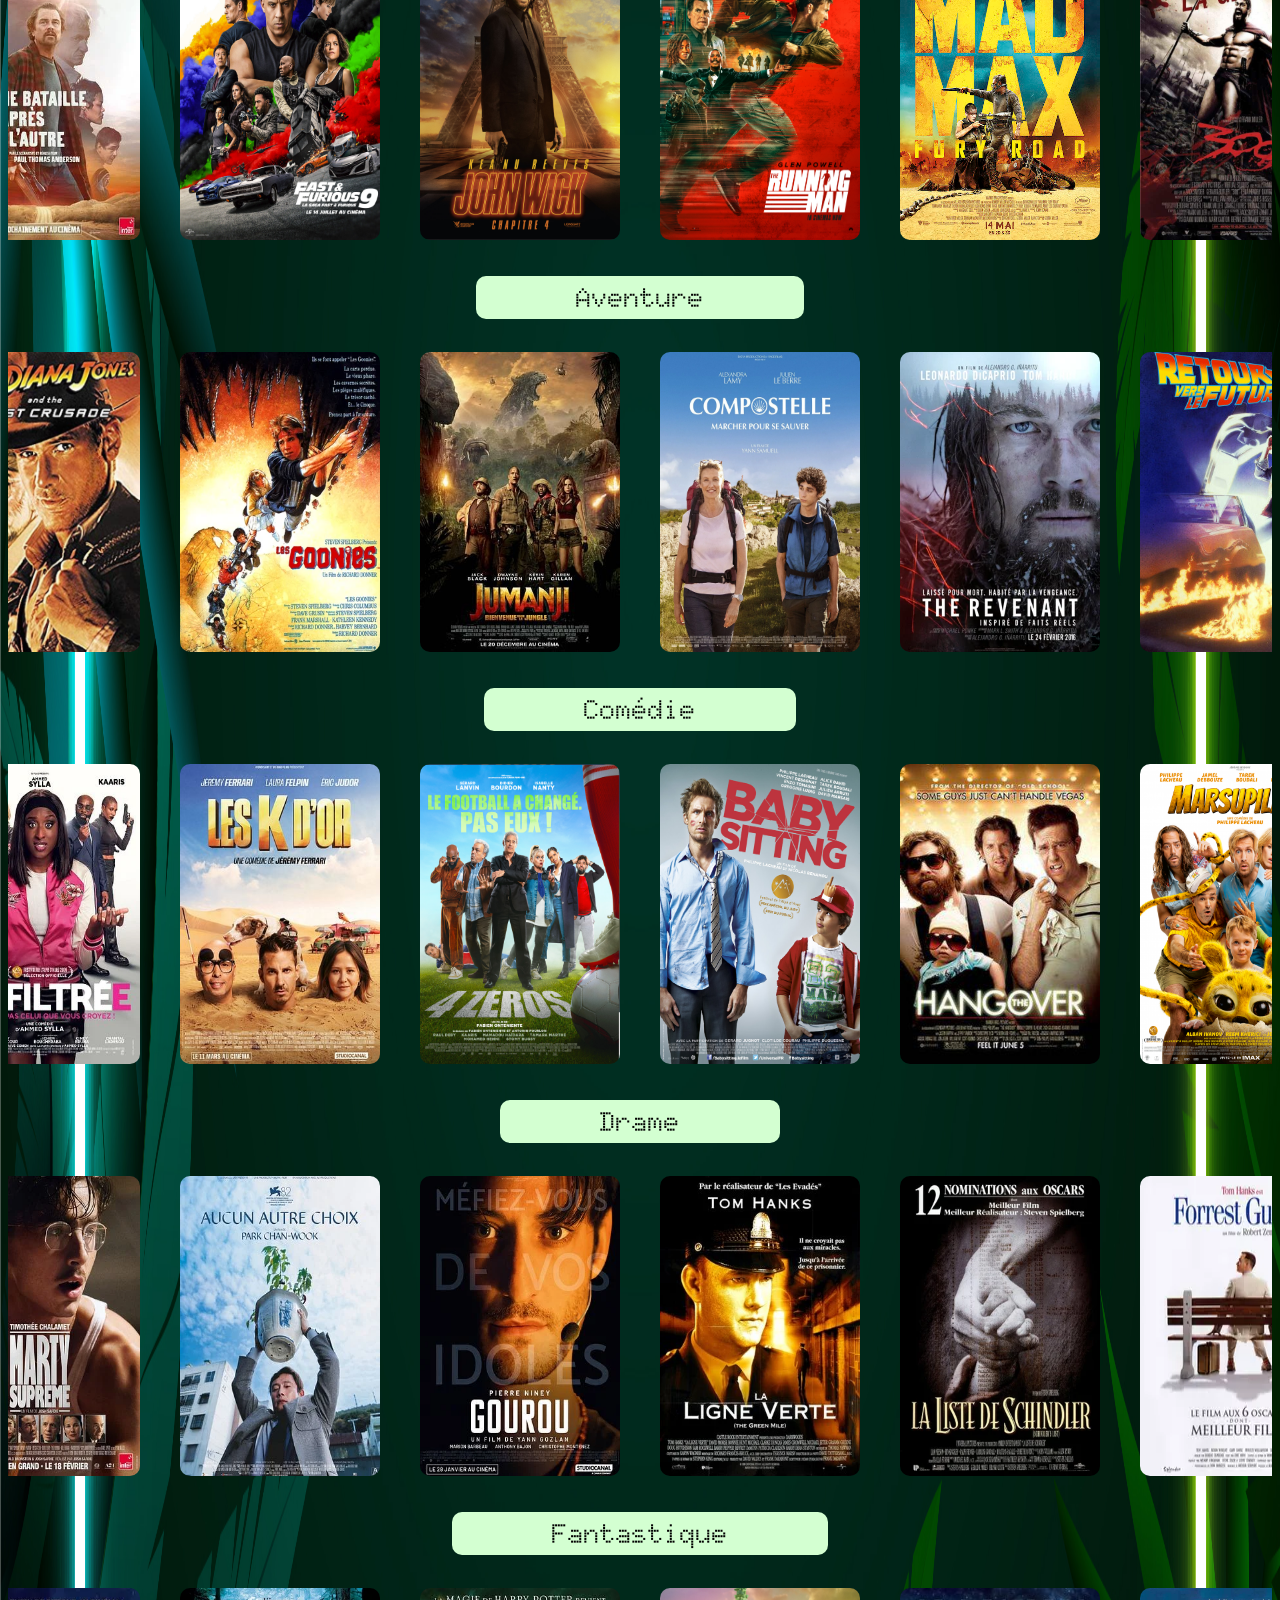
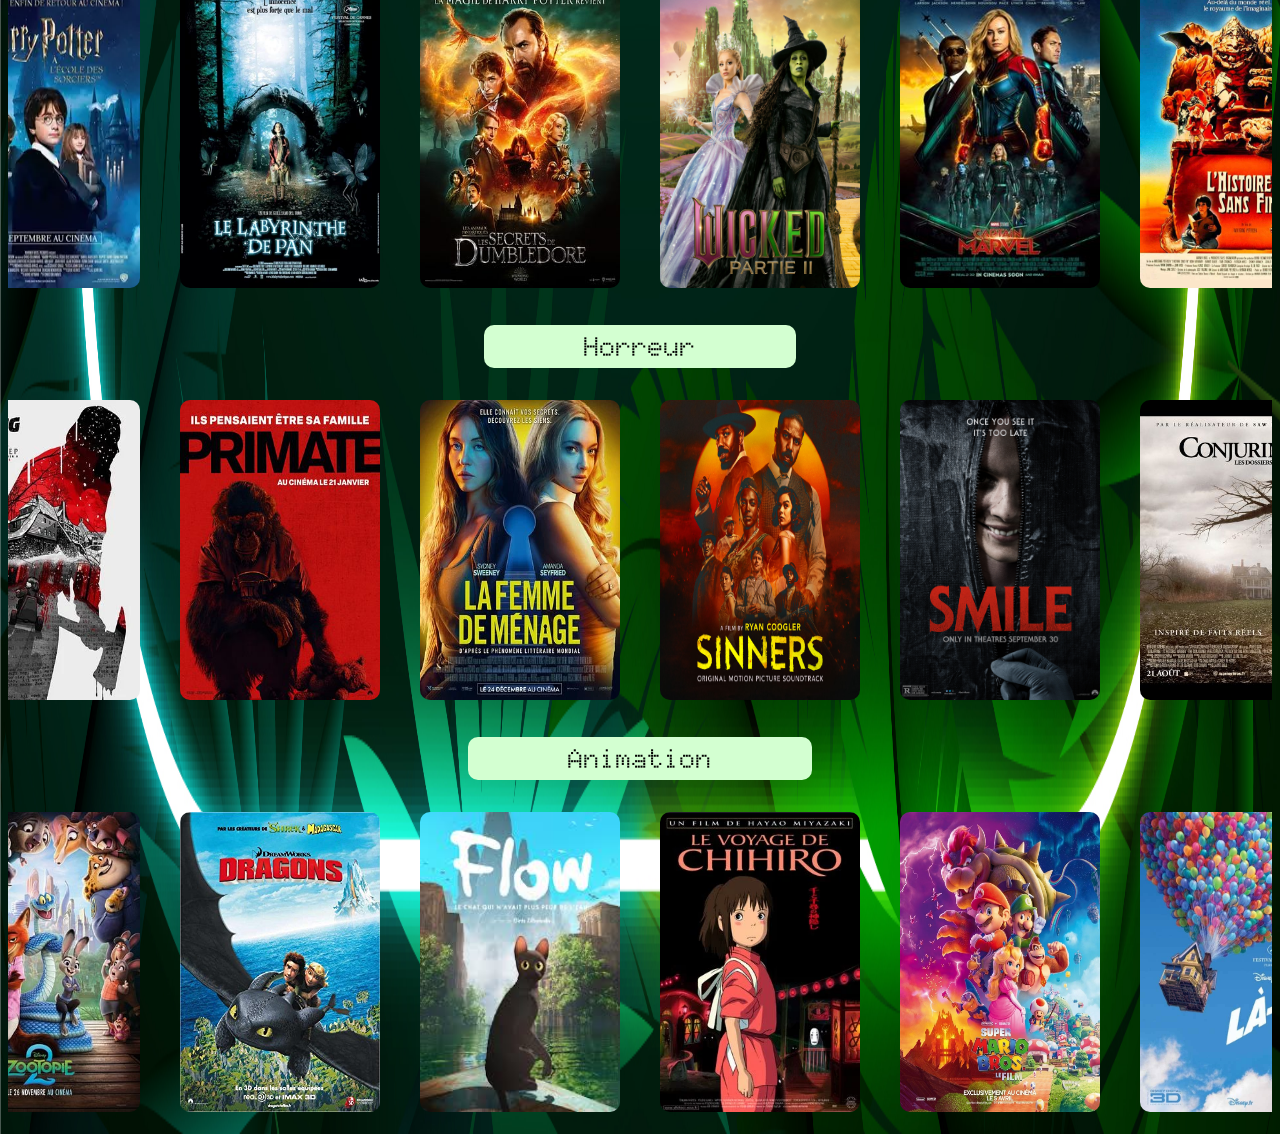
==== commit 157bf72b: "Vraie Fin" ====
--- a/Films.html
+++ b/Films.html
@@ -35,7 +35,7 @@
         <a href="https://movix.rodeo/movie/11qL6j2cN4Db5JMs4QyFKwOZmpXd35qDNuDPSImt"><img src="/image/imagesbackground/appleTV.png" alt="Apple TV"></a>
     </div>
     <h2>Tendances</h2>
-    <div class="carousel" class="Tendances">
+    <div class="Tendances">
         <a href="https://movix.rodeo/movie/gVtOsmJpWNvXdMJ0Ee0ekRlBIB8uiptn9DumTd"><img src="/image/Allah n_est pas obligé.webp" alt="Allah n'est pas obligé"></a>
         <a href="https://movix.news/movie/primate"><img src="/image/Primate.jpg" alt="Primate"></a>
         <a href="https://movix.rodeo/movie/11q8CcEzN9K5mr7B9c9yRDvc3Ty6F8pUR72YOcXy"><img src="/image/Gourou.webp" alt="Gourou"></a>
@@ -53,7 +53,7 @@
         <a><img src="/image/williamtell.webp" alt="William Tell"></a>
     </div>
     <h2 id="Action">Action</h2>
-    <div class="carousel">
+    <div class="Action">
         <a href="https://movix.rodeo/movie/gVtOsmJpWNvXdMJ0Ee0ekRlBIB8uiptn9DumTd"><img src="/image/One_battle_after_another.webp" alt="One Battle After Another"></a>
         <a href=""><img src="/image/fast-and-furious-9.jpg" alt="Fast & Furious 9"></a>
         <a href="https://movix.rodeo/movie/11q8CcEzN9K5mr7B9c9yRDvc3Ty6F8pUR72YOcXy"><img src="/image/JohnWick.jpg" alt="John Wick"></a>
@@ -62,7 +62,7 @@
         <a><img src="/image/300-film-action.jpeg" alt="300"></a>
     </div>
     <h2 id="Aventure">Aventure</h2>
-    <div class="carousel">
+    <div class="Aventure">
         <a href="https://movix.rodeo/movie/gVtOsmJpWNvXdMJ0Ee0ekRlBIB8uiptn9DumTd"><img src="/image/IndianaJones.jpeg" alt="Indiana Jones"></a>
         <a href=""><img src="/image/les_goonies.webp" alt="Les Goonies"></a>
         <a href="https://movix.rodeo/movie/11q8CcEzN9K5mr7B9c9yRDvc3Ty6F8pUR72YOcXy"><img src="/image/jumanji.jpg" alt="Jumanji"></a>
@@ -71,7 +71,7 @@
         <a><img src="/image/retourverslefuture.jpg" alt="Retour vers le future"></a>
     </div>
     <h2 id="Comédie">Comédie</h2>
-    <div class="carousel">
+    <div class="Comédie">
         <a href="https://movix.rodeo/movie/gVtOsmJpWNvXdMJ0Ee0ekRlBIB8uiptn9DumTd"><img src="/image/L_infiltrée.webp" alt="L'Infiltrée"></a>
         <a href=""><img src="/image/Les K_Dor.jpg" alt="Les K_Dor"></a>
         <a href="https://movix.rodeo/movie/11q8CcEzN9K5mr7B9c9yRDvc3Ty6F8pUR72YOcXy"><img src="/image/4-zeros-1.png" alt="4 Zeros 1"></a>
@@ -80,7 +80,7 @@
         <a><img src="/image/marsupilami.png" alt="Marsupilami"></a>
     </div>
     <h2 id="Drame">Drame</h2>
-    <div class="carousel">
+    <div class="Drame">
         <a href="https://movix.rodeo/movie/gVtOsmJpWNvXdMJ0Ee0ekRlBIB8uiptn9DumTd"><img src="/image/Marty_Supreme.webp" alt="Marty Supreme"></a>
         <a href=""><img src="/image/Aucun_autre_choix.webp" alt="Aucun autre choix"></a>
         <a href="https://movix.rodeo/movie/11q8CcEzN9K5mr7B9c9yRDvc3Ty6F8pUR72YOcXy"><img src="/image/Gourou.webp" alt="Gourou"></a>
@@ -89,7 +89,7 @@
         <a><img src="/image/forestgump.webp" alt="Forrest Gump"></a>
     </div>
     <h2 id="Fantastique">Fantastique</h2>
-    <div class="carousel">
+    <div class="Fantastique">
         <a href="https://movix.rodeo/movie/gVtOsmJpWNvXdMJ0Ee0ekRlBIB8uiptn9DumTd"><img src="/image/harrypotter.webp" alt="Harry Potter"></a>
         <a href="https://movix.rodeo/movie/11q8CcEzN9K5mr7B9c9yRDvc3Ty6F8pUR72YOcXy"><img src="/image/le_labyrinthe_de_pan.webp" alt="Le labyrinthe de Pan"></a>
         <a href="https://movix.rodeo/movie/11q8CcEzN9K5mr7B9c9yRDvc3Ty6F8pUR72YOcXy"><img src="/image/secretsdumbledore.jpg" alt="Secrets de Dumbledore"></a>
@@ -98,22 +98,22 @@
         <a href="https://movix.rodeo/movie/11qL6j2cN4Db5JMs4QyFKwOZmpXd35qDNuDPSImt"><img src="/image/histoiresansfin.jpg" alt="Histoire sans fin"></a>
     </div>
     <h2 id="Horreur">Horreur</h2>
-    <div class="carousel">
+    <div class="Horreur">
         <a href="https://movix.rodeo/movie/gVtOsmJpWNvXdMJ0Ee0ekRlBIB8uiptn9DumTd"><img src="/image/The_Shining.webp" alt="The Shining"></a>
-        <a href="https://movix.rodeo/movie/11q8CcEzN9K5mr7B9c9yRDvc3Ty6F8pUR72YOcXy"><img src="/image/Primate.jpg" alt="Primate"></a>
-        <a href="https://movix.rodeo/movie/11q8CcEzN9K5mr7B9c9yRDvc3Ty6F8pUR72YOcXy"><img src="/image/The Housemaid.webp" alt="The Housemaid"></a>
-        <a href="https://movix.rodeo/movie/11qL6j2cN4Db5JMs4QyFKwOZmpXd35qDNuDPSImt"><img src="/image/Sinners.jpg" alt="Sinners"></a>
-        <a href="https://movix.rodeo/movie/11qL6j2cN4Db5JMs4QyFKwOZmpXd35qDNuDPSImt"><img src="/image/smile.jpg" alt="Smile"></a>
-        <a href="https://movix.rodeo/movie/11qL6j2cN4Db5JMs4QyFKwOZmpXd35qDNuDPSImt"><img src="/image/conjuring.jpg" alt="Conjuring"></a>
+        <a href="https://movix.rodeo/movie/11q8CcEzN9K5mr7B9c9yRDvc3Ty6F8pUR72YOcXy"><img src="/image/Primate.jpg" alt="affiche film Primate"></a>
+        <a href="https://movix.rodeo/movie/11q8CcEzN9K5mr7B9c9yRDvc3Ty6F8pUR72YOcXy"><img src="/image/The Housemaid.webp" alt="affiche film The Housemaid"></a>
+        <a href="https://movix.rodeo/movie/11qL6j2cN4Db5JMs4QyFKwOZmpXd35qDNuDPSImt"><img src="/image/Sinners.jpg" alt="affiche film Sinners"></a>
+        <a href="https://movix.rodeo/movie/11qL6j2cN4Db5JMs4QyFKwOZmpXd35qDNuDPSImt"><img src="/image/smile.jpg" alt="affiche film Smile"></a>
+        <a href="https://movix.rodeo/movie/11qL6j2cN4Db5JMs4QyFKwOZmpXd35qDNuDPSImt"><img src="/image/conjuring.jpg" alt="affiche film Conjuring"></a>
     </div>
     <h2 id="Animation">Animation</h2>
-    <div class="carousel">
-        <a href="https://movix.rodeo/movie/gVtOsmJpWNvXdMJ0Ee0ekRlBIB8uiptn9DumTd"><img src="/image/Zootopie.jpg" alt="Zootopie"></a>
-        <a href="https://movix.rodeo/movie/11qL6j2cN4Db5JMs4QyFKwOZmpXd35qDNuDPSImt"><img src="/image/dragon.jpg" alt="Dragon"></a>
-        <a href="https://movix.rodeo/movie/11q8CcEzN9K5mr7B9c9yRDvc3Ty6F8pUR72YOcXy"><img src="/image/flow.jpg" alt="Flow"></a>
-        <a href="https://movix.rodeo/movie/11qL6j2cN4Db5JMs4QyFKwOZmpXd35qDNuDPSImt"><img src="/image/le_voyage_de_chihiro.webp" alt="Le voyage de Chihiro"></a>
-        <a href="https://movix.rodeo/movie/11qL6j2cN4Db5JMs4QyFKwOZmpXd35qDNuDPSImt"><img src="/image/MarioBros.jpg" alt="Mario Bros"></a>
-        <a href="https://movix.rodeo/movie/11qL6j2cN4Db5JMs4QyFKwOZmpXd35qDNuDPSImt"><img src="/image/La-haut.jpg" alt="La haut"></a>
+    <div class="Animation">
+        <a href="https://movix.rodeo/movie/gVtOsmJpWNvXdMJ0Ee0ekRlBIB8uiptn9DumTd"><img src="/image/Zootopie.jpg" alt="affiche film Zootopie"></a>
+        <a href="https://movix.rodeo/movie/11qL6j2cN4Db5JMs4QyFKwOZmpXd35qDNuDPSImt"><img src="/image/dragon.jpg" alt="affiche film Dragon"></a>
+        <a href="https://movix.rodeo/movie/11q8CcEzN9K5mr7B9c9yRDvc3Ty6F8pUR72YOcXy"><img src="/image/flow.jpg" alt="affiche film Flow"></a>
+        <a href="https://movix.rodeo/movie/11qL6j2cN4Db5JMs4QyFKwOZmpXd35qDNuDPSImt"><img src="/image/le_voyage_de_chihiro.webp" alt="affiche film Le voyage de Chihiro"></a>
+        <a href="https://movix.rodeo/movie/11qL6j2cN4Db5JMs4QyFKwOZmpXd35qDNuDPSImt"><img src="/image/MarioBros.jpg" alt="affiche film Mario Bros"></a>
+        <a href="https://movix.rodeo/movie/11qL6j2cN4Db5JMs4QyFKwOZmpXd35qDNuDPSImt"><img src="/image/La-haut.jpg" alt="affiche film La haut"></a>
     </div>
 </body>
 </html>
--- a/css/Films/styleF.css
+++ b/css/Films/styleF.css
@@ -100,26 +100,132 @@
         transform: scale(1.05);
     }
 }
-.carousel {
-  display: flex;
-  overflow-x: auto;
-  scroll-behavior: smooth;
-  cursor: grab;
-}
-
-.carousel img {
-    width: 200px;
-    height: 300px;
-    margin:10px;
-    border-radius:10px;
-    background-size: cover; 
-    flex-shrink: 0;
-    transition: transform 0.3s ease;
-    }
-    img:hover{
-        transform: scale(1.05);
-    }
-
+.Action{
+    display: flex;
+    gap: 20px;
+    overflow: hidden;
+    justify-content: center;
+    img{
+        width: 200px;
+        height: 300px;
+        margin:10px;
+        border-radius:10px;
+        background-size: cover; 
+        flex-shrink: 0;
+        transition: transform 0.3s ease;
+    }
+    img:hover{
+        transform: scale(1.05);
+    }
+}
+.Aventure{
+    display: flex;
+    gap: 20px;
+    overflow: hidden;
+    justify-content: center;
+    img{
+        width: 200px;
+        height: 300px;
+        margin:10px;
+        border-radius:10px;
+        background-size: cover; 
+        flex-shrink: 0;
+        transition: transform 0.3s ease;
+    }
+    img:hover{
+        transform: scale(1.05);
+    }
+}
+.Comédie{
+    display: flex;
+    gap: 20px;
+    overflow: hidden;
+    justify-content: center;
+    img{
+        width: 200px;
+        height: 300px;
+        margin:10px;
+        border-radius:10px;
+        background-size: cover; 
+        flex-shrink: 0;
+        transition: transform 0.3s ease;
+    }
+    img:hover{
+        transform: scale(1.05);
+    }
+}
+.Drame{
+    display: flex;
+    gap: 20px;
+    overflow: hidden;
+    justify-content: center;
+    img{
+        width: 200px;
+        height: 300px;
+        margin:10px;
+        border-radius:10px;
+        background-size: cover; 
+        flex-shrink: 0;
+        transition: transform 0.3s ease;
+    }
+    img:hover{
+        transform: scale(1.05);
+    }
+}
+.Fantastique{
+    display: flex;
+    gap: 20px;
+    overflow: hidden;
+    justify-content: center;
+    img{
+        width: 200px;
+        height: 300px;
+        margin:10px;
+        border-radius:10px;
+        background-size: cover; 
+        flex-shrink: 0;
+        transition: transform 0.3s ease;
+    }
+    img:hover{
+        transform: scale(1.05);
+    }
+}
+.Horreur{
+    display: flex;
+    gap: 20px;
+    overflow: hidden;
+    justify-content: center;
+    img{
+        width: 200px;
+        height: 300px;
+        margin:10px;
+        border-radius:10px;
+        background-size: cover; 
+        flex-shrink: 0;
+        transition: transform 0.3s ease;
+    }
+    img:hover{
+        transform: scale(1.05);
+    }
+}
+.Animation{
+    display: flex;
+    gap: 20px;
+    overflow: hidden;
+    justify-content: center;
+    img{
+        width: 200px;
+        height: 300px;
+        margin:10px;
+        border-radius:10px;
+        background-size: cover; 
+        flex-shrink: 0;
+        transition: transform 0.3s ease;
+    }
+    img:hover{
+        transform: scale(1.05);
+    }
+}
 h2 {
     background-color: rgb(211, 255, 209);
     border-radius: 10px;
